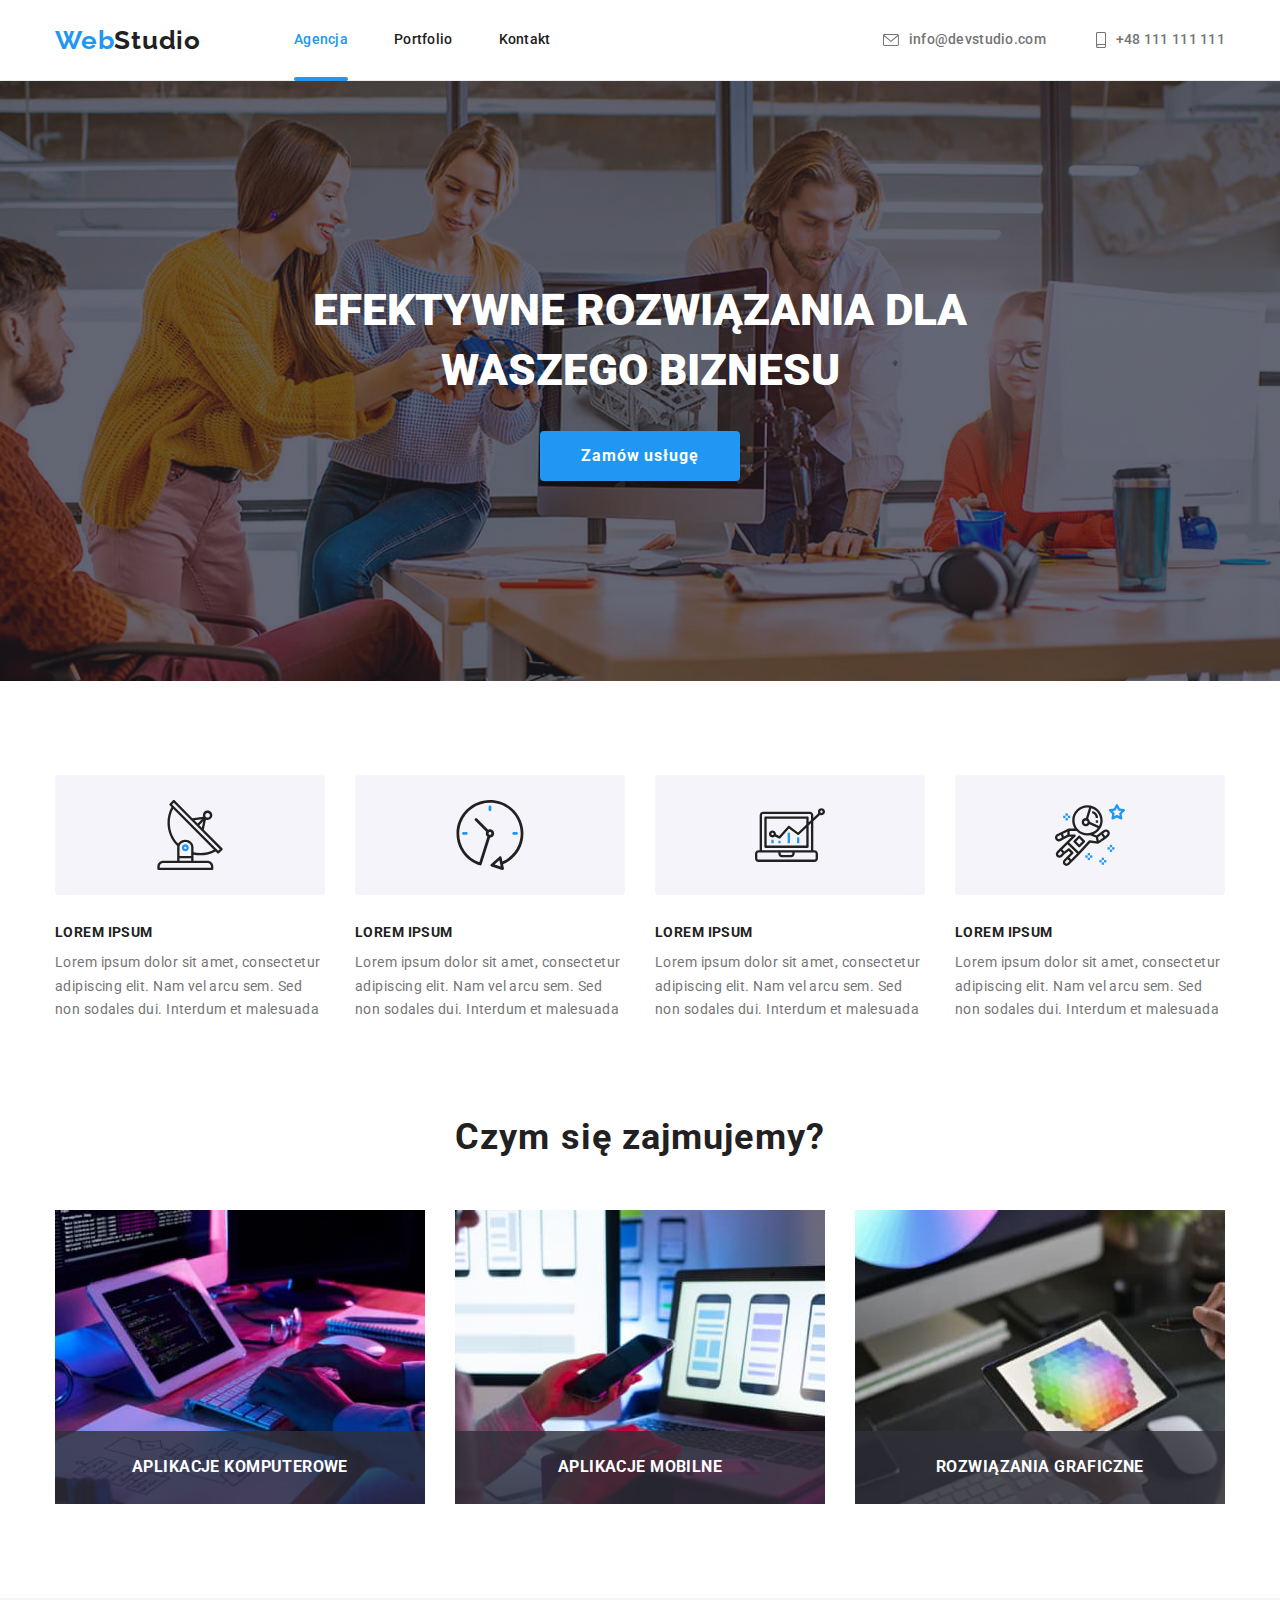
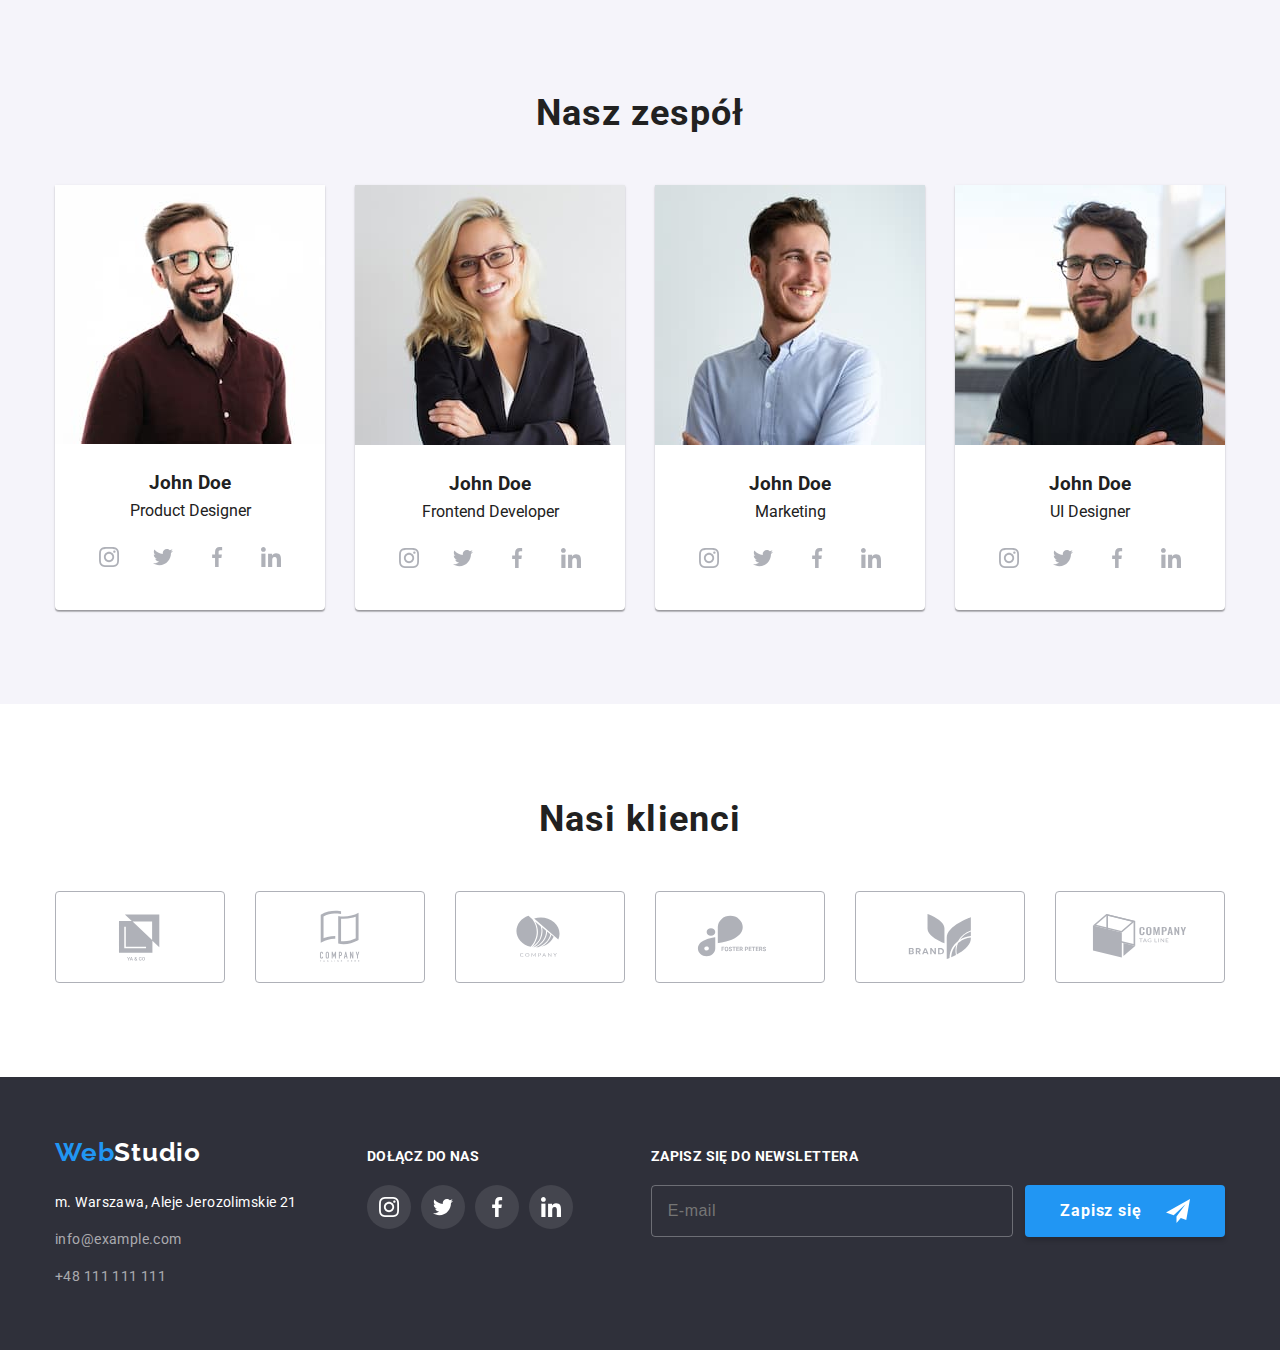
==== index.html @ 4c7fdc56 "Add files via upload" ====
<!DOCTYPE html>
<html lang="pl">

<head>
  <meta charset="UTF-8" />
  <meta name="viewport" content="width=device-width, initial-scale=1.0" />

  
  <link rel="preconnect" href="https://fonts.googleapis.com" />
  <link rel="preconnect" href="https://fonts.gstatic.com" crossorigin />
  <link href="https://fonts.googleapis.com/css2?family=Raleway:wght@700&family=Roboto:wght@400;500;700;900&display=swap"
    rel="stylesheet" />

 
  <link rel="stylesheet" href="css/main.min.css" />

  
  <title>Web Studio</title>
</head>

<body>
  
  <header class="header">
    <div class="container container--flex">
  

              <a class="logo logo--margin-right logo--align-center logo--dark" href="index.html"><span
                  class="logo__primary">Web</span>Studio</a>
            
              <nav>
                <ul class="nav">
                  <li class="nav__item nav__item--space-between">
                    <a class="nav__link nav__link--current-page" href="index.html">Agencja</a>
                  </li>
                  <li class="nav__item nav__item--space-between">
                    <a class="nav__link" href="portfolio.html">Portfolio</a>
                  </li>
                  <li class="nav__item nav__item--space-between">
                    <a class="nav__link" href="">Kontakt</a>
                  </li>
                </ul>
              </nav>


    <ul class="contact contact--flex-end contact--flex-grow">
        <li class="contact__item">

<a class="contact__link" href="mailto:info@devstudio.com"><svg class="contact__icon-envelope">
    <use href="./sprite.svg#icon-envelope"></use></svg>info@devstudio.com</a>
</li>
<li class="contact__item">

<a class="contact__link" href="tel:+48111111111"><svg class="contact__icon-smartphone">
    <use href="./sprite.svg#icon-smartphone"></use>
</svg>+48 111 111 111</a>
</li>
</ul>
</div>
</header>

     
<main>
    <section class="hero">
      <div class="hero__image">
        <div class="container">
<h1 class="hero__heading">EFEKTYWNE ROZWIĄZANIA DLA WASZEGO BIZNESU</h1>
<button class="btn" type="button" data-modal-open>Zamów usługę</button>
</div>
</div>
</section>
  
  <section class="section">
    <div class="container">
      <ul class="testimonials testimonials--margin-bottom">
        <li class="testimonials__item testimonials__item--space-between">
          <div class="testimonials__thumbnail testimonials__thumbnail--margin-bottom">
            <svg class="testimonials__icon">
              <use href="./sprite.svg#icon-antenna"></use>
            </svg>
          </div>
          <h3 class="testimonials__heading testimonials__heading--margin-bottom">Lorem ipsum</h3>
          <p class="testimonials__text">
            Lorem ipsum dolor sit amet, consectetur adipiscing elit. Nam vel arcu sem. Sed non sodales dui. Interdum et malesuada
          </p>
        </li>
        <li class="testimonials__item testimonials__item--space-between">
          <div class="testimonials__thumbnail testimonials__thumbnail--margin-bottom">
            <svg class="testimonials__icon">
              <use href="./sprite.svg#icon-clock"></use>
            </svg>
          </div>
          <h3 class="testimonials__heading testimonials__heading--margin-bottom">Lorem ipsum</h3>
          <p class="testimonials__text">
            Lorem ipsum dolor sit amet, consectetur adipiscing elit. Nam vel arcu sem. Sed non sodales dui. Interdum et malesuada
          </p>
        </li>
        <li class="testimonials__item testimonials__item--space-between">
          <div class="testimonials__thumbnail testimonials__thumbnail--margin-bottom">
            <svg class="testimonials__icon">
              <use href="./sprite.svg#icon-diagram"></use>
            </svg>
          </div>
          <h3 class="testimonials__heading testimonials__heading--margin-bottom">Lorem ipsum</h3>
          <p class="testimonials__text">
            Lorem ipsum dolor sit amet, consectetur adipiscing elit. Nam vel arcu sem. Sed non sodales dui. Interdum et malesuada
          </p>
        </li>
        <li class="testimonials__item testimonials__item--space-between">
          <div class="testimonials__thumbnail testimonials__thumbnail--margin-bottom">
            <svg class="testimonials__icon">
              <use href="./sprite.svg#icon-astronaut"></use>
            </svg>
          </div>
          <h3 class="testimonials__heading testimonials__heading--margin-bottom">Lorem ipsum</h3>
          <p class="testimonials__text">
            Lorem ipsum dolor sit amet, consectetur adipiscing elit. Nam vel arcu sem. Sed non sodales dui. Interdum et malesuada
          </p>
        </li>
      </ul>


    <h2 class="h2-heading h2-heading--margin-bottom">Czym się zajmujemy?</h2>
    <ul class="services">
        <li class="services__item services__item--space-between">
                <img class="services__image"
                alt="domeone writting on keyboard"
                src="images/Czymsięzajmujemy/img1.jpg"
                width="370"
                height="294"/>
                <div class="services__heading">
                  <h3>Aplikacje Komputerowe</h3>
                </div>
        </li>
        <li class="services__item services__item--space-between">
                <img class="services__image" 
                alt="someone use his phone near his laptop"
                src="images/Czymsięzajmujemy/img2.jpg"
                width="370" 
                height="294"/>
                <div class="services__heading">
                  <h3>Aplikacje Mobilne</h3>
                </div>
        </li>
        <li class="services__item services__item--space-between">
                <img class="services__image"
                alt="someone looking at colour palette at his tablet"
                src="images/Czymsięzajmujemy/img3.jpg"
                width="370"
                height="294"/>
                <div class="services__heading">
                  <h3>Rozwiązania Graficzne</h3>
                </div>
        </li>
    </ul>
    </div>
</section>

<section class="section section--team-bg">
  <div class="container">
    <h2 class="h2-heading h2-heading--margin-bottom">Nasz zespół</h2>

    <ul class="team">
      <li class="team__item team__item--space-between">
        <figure>
                <img class="team__image"
                src="images/Naszzespół/ludzie1.jpg" 
                alt="John Doe Product Designer" />
                <figcaption class="team__details">
                <h3 class="team__heading team__heading--margin-bottom">John Doe</h3>
                <p class="team__text team__text--margin-bottom">Product Designer</p>
      <ul class="social-list">
        <li class="social-list__item social-list__item--space-between">
          <a class="social-list__link" href="#">
          <svg class="social-list__icon">
          <use href="./sprite.svg#icon-instagram"></use>
          </svg>
          </a>
        </li>
        <li class="social-list__item social-list__item--space-between">
          <a class="social-list__link" href="#">
          <svg class="social-list__icon">
          <use href="./sprite.svg#icon-twitter"></use>
          </svg>
          </a>
        </li>
        <li class="social-list__item social-list__item--space-between">            
          <a class="social-list__link" href="#">
          <svg class="social-list__icon">
          <use href="./sprite.svg#icon-facebook"></use>
          </svg>
          </a>
        </li>
        <li class="social-list__item social-list__item--space-between">
          <a class="social-list__link" href="#">
          <svg class="social-list__icon">
          <use href="./sprite.svg#icon-linkedin"></use>
          </svg>
          </a>
        </li>
      </ul>
      </figcaption>
        </figure>
        </li>



        <li class="team__item team__item--space-between">
          <figure>
            <img class="team__image"
                src="images/Naszzespół/ludzie2.jpg" 
                alt="John Doe Frontend Developer" />
                <figcaption class="team__details">
                  <h3 class="team__heading team__heading--margin-bottom">John Doe</h3>
                  <p class="team__text team__text--margin-bottom">Frontend Developer</p>
                <ul class="social-list">
                  <li class="social-list__item social-list__item--space-between">
                    <a class="social-list__link" href="#">
                        <svg class="social-list__icon">
                        <use href="./sprite.svg#icon-instagram"></use>
                        </svg>
                    </a>
                    </li>
                    <li class="social-list__item social-list__item--space-between">
                      <a class="social-list__link" href="#">
                        <svg class="social-list__icon">
                        <use href="./sprite.svg#icon-twitter"></use>
                        </svg>
                    </a>
                    </li>
                    <li class="social-list__item social-list__item--space-between">
                      <a class="social-list__link" href="#">
                        <svg class="social-list__icon">
                        <use href="./sprite.svg#icon-facebook"></use>
                        </svg>
                    </a>
                    </li>
                    <li class="social-list__item social-list__item--space-between">
                      <a class="social-list__link" href="#">
                        <svg class="social-list__icon">
                        <use href="./sprite.svg#icon-linkedin"></use>
                        </svg>
                    </a>
                    </li>
                </ul>
              </figcaption>
            </figure>
        </li>


        <li class="team__item team__item--space-between">
          <figure>
            <img class="team__image" src="images/Naszzespół/ludzie3.jpg" 
            alt="John Doe marketing" />
            <figcaption class="team__details">
              <h3 class="team__heading team__heading--margin-bottom">John Doe</h3>
              <p class="team__text team__text--margin-bottom">Marketing</p>
              <ul class="social-list">
                <li class="social-list__item social-list__item--space-between">
                  <a class="social-list__link" href="#">
                    <svg class="social-list__icon">
                      <use href="./sprite.svg#icon-instagram"></use>
                    </svg>
                  </a>
                </li>
                <li class="social-list__item social-list__item--space-between">
                  <a class="social-list__link" href="#">
                    <svg class="social-list__icon">
                      <use href="./sprite.svg#icon-twitter"></use>
                    </svg>
                  </a>
                </li>
                <li class="social-list__item social-list__item--space-between">
                  <a class="social-list__link" href="#">
                    <svg class="social-list__icon">
                      <use href="./sprite.svg#icon-facebook"></use>
                    </svg>
                  </a>
                </li>
                <li class="social-list__item social-list__item--space-between">
                  <a class="social-list__link" href="#">
                    <svg class="social-list__icon">
                      <use href="./sprite.svg#icon-linkedin"></use>
                    </svg>
                  </a>
                </li>
              </ul>
            </figcaption>
          </figure>
        </li>


        <li class="team__item team__item--space-between">
          <figure>
            <img class="team__image" src="images/Naszzespół/ludzie4.jpg" alt="John Doe Ui designer" />
            <figcaption class="team__details">
              <h3 class="team__heading team__heading--margin-bottom">John Doe</h3>
              <p class="team__text team__text--margin-bottom">UI Designer</p>
              <ul class="social-list">
                <li class="social-list__item social-list__item--space-between">
                  <a class="social-list__link" href="#">
                    <svg class="social-list__icon">
                      <use href="./sprite.svg#icon-instagram"></use>
                    </svg>
                  </a>
                </li>
                <li class="social-list__item social-list__item--space-between">
                  <a class="social-list__link" href="#">
                    <svg class="social-list__icon">
                      <use href="./sprite.svg#icon-twitter"></use>
                    </svg>
                  </a>
                </li>
                <li class="social-list__item social-list__item--space-between">
                  <a class="social-list__link" href="#">
                    <svg class="social-list__icon">
                      <use href="./sprite.svg#icon-facebook"></use>
                    </svg>
                  </a>
                </li>
                <li class="social-list__item social-list__item--space-between">
                  <a class="social-list__link" href="#">
                    <svg class="social-list__icon">
                      <use href="./sprite.svg#icon-linkedin"></use>
                    </svg>
                  </a>
                </li>
              </ul>
            </figcaption>
          </figure>
        </li>
    </ul>
</div>
</section>

<section class="section">
  <div class="container">
    <h2 class="h2-heading h2-heading--margin-bottom">Nasi klienci</h2>
      <ul class="clients">
        <li>
          <a class="clients__link" href="#">
            <svg class="clients__icon">
              <use href="./sprite.svg#icon-Logo"></use></svg></a>
        </li>
        <li>
          <a class="clients__link" href="#">
            <svg class="clients__icon">
              <use href="./sprite.svg#icon-Logo_1"></use></svg></a>
        </li>
        <li>
          <a class="clients__link" href="#">
            <svg class="clients__icon">
              <use href="./sprite.svg#icon-Logo_2"></use></svg></a>
        </li>
        <li>
          <a class="clients__link" href="#">
            <svg class="clients__icon">
              <use href="./sprite.svg#icon-Logo_3"></use></svg></a>
        </li>
        <li>
          <a class="clients__link" href="#">
            <svg class="clients__icon">
              <use href="./sprite.svg#icon-Logo_4"></use></svg></a>
        </li>
        <li>
          <a class="clients__link" href="#">
            <svg class="clients__icon">
              <use href="./sprite.svg#icon-Logo_5"></use></svg></a>
        </li>
      </ul>
    </div>
  </section>
</main>

<footer class="footer">
  <div class="container container--flex">
    <div class="footer__address footer__address--margin-right">
      <a class="logo logo--margin-bottom logo--light" href="index.html"><span class="logo__primary">Web</span>Studio</a>

      <address>
        <ul>
          <li class="footer__text footer__text--margin-bottom">m. Warszawa, Aleje Jerozolimskie 21</li>
          <li class="footer__text footer__text--margin-bottom">
            <a class="footer__link" href="mailto:info@example.com">info@example.com</a>
          </li>
          <li class="footer__text footer__text--margin-bottom">
            <a class="footer__link" href="tel:+48111111111">+48 111 111 111</a>
          </li>
        </ul>
      </address>
    </div>
      <div class="footer__join-us footer__join-us--padding-top footer__join-us--margin-right">
        <h3 class="h3-heading h3-heading--margin-bottom">Dołącz do nas</h3>
      
        <ul class="social-list">
          <li class="social-list__item social-list__item--space-between">
            <a class="social-list__link social-list__link--color-footer" href="#">
              <svg class="social-list__icon">
                <use href="./sprite.svg#icon-instagram"></use></svg></a>
          </li>
          <li class="social-list__item social-list__item--space-between">
            <a class="social-list__link social-list__link--color-footer" href="#">
              <svg class="social-list__icon">
                <use href="./sprite.svg#icon-twitter"></use></svg></a>
          </li>
        <li class="social-list__item social-list__item--space-between">
          <a class="social-list__link social-list__link--color-footer" href="#">
            <svg class="social-list__icon">
                <use href="./sprite.svg#icon-facebook"></use></svg></a>
          </li>
          <li class="social-list__item social-list__item--space-between">
            <a class="social-list__link social-list__link--color-footer" href="#">
              <svg class="social-list__icon">
                <use href="./sprite.svg#icon-linkedin"></use></svg></a>
          </li>
        </ul>
    </div>


    <div class="newsletter newsletter--padding-top newsletter--flex-grow">
      <h3 class="h3-heading h3-heading--margin-bottom">Zapisz się do newslettera</h3>
    
      <form 
      name="newsletter-signup-form" 
      class="newsletter__signup-form" 
      method="POST" 
      autocomplete="on">

        <input 
        class="newsletter__input newsletter__input--flex-grow newsletter__input--margin-right" 
        type="email"
        name="email" 
        placeholder="E-mail" 
        required />
        
        <button 
        class="btn" 
        type="submit">
        Zapisz się
        <svg class="btn__icon btn__icon--margin-left">
            <use href="./sprite.svg#icon-send"></use>
          </svg>
        </button>
      </form>
    </div>

</div>
</footer>

<!-- Modal window start -->
<div class="modal-backdrop modal-backdrop--hidden" data-modal>
  <div class="modal-window modal-window--center">

    <button 
    class="btn-close" 
    type="button" data-modal-close>
      <svg class="btn-close__icon">
        <use href="./sprite.svg#icon-x">
        </use>
      </svg>
    </button>



<h3 class="modal-window__heading modal-window__heading--margin-bottom">
  Zostaw swoje dane w formularzu poniżej
</h3>

<form 
class="signup-form" 
name="application-signup-form" 
method="POST">
  
<label 
class="signup-form__label signup-form__label--margin-bottom" 
for="name">Imie</label>

  <input 
  class="signup-form__input signup-form__input--margin-bottom signup-form__input--icon-name" 
  type="text"
  name="name" 
  id="name" 
  required />

  <label 
  class="signup-form__label signup-form__label--margin-bottom" 
  for="phone_number">Telefon</label>

  <input 
  class="signup-form__input signup-form__input--margin-bottom signup-form__input--icon-phone" 
  type="tel"
  name="phone_number" 
  id="phone_number" 
  required />

  <label 
  class="signup-form__label signup-form__label--margin-bottom" 
  for="email">Email</label>

  <input 
  class="signup-form__input signup-form__input--margin-bottom signup-form__input--icon-mail" 
  type="email"
  name="email" 
  id="email" 
  required />

  <label 
  class="signup-form__label signup-form__label--margin-bottom" 
  for="comment">Komentarz</label>

  <textarea 
  class="signup-form__textarea signup-form__textarea--margin-bottom" 
  name="comment" 
  id="comment"
  placeholder="Wprowadź tekst" 
  required></textarea>

  <label 
  class="signup-form__terms signup-form__terms--margin-bottom" 
  for="terms">

    <input 
    class="checkbox checkbox--margin-right checkbox--hidden" 
    type="checkbox"
    name="privacy-policy-and-terms-and-conditions" 
    value="agree" 
    id="terms" 
    required />

    Oświadczam iż akceptuję&nbsp;<a class="signup-form__link" href="#">Regulamin</a>&nbsp;i&nbsp;<a
      class="signup-form__link" href="#">Politykę Prywatności.</a></label>

  <button 
  class="btn btn--center" 
  type="submit">Wyślij</button>

</form>
</div>
</div>
<script src="./js/modal.js"></script>
<!-- Modal window end -->
</body>

</html>
---- css/main.min.css ----
﻿*,*::before,*::after{box-sizing:inherit;margin:0px;padding:0px}*{margin:0px;padding:0px}html{box-sizing:border-box}a{text-decoration:none;background-color:rgba(0,0,0,0)}body{color:#212121;font:normal 100%/1 "Roboto","Raleway",sans-serif;margin:0;background-color:#fff}h1{font-size:2em;margin:.67em 0}img{border-style:none}main{display:block}.section{padding:94px 0}.section--team-bg{background-color:#f5f4fa}.container{max-width:1200px;margin-left:auto;margin-right:auto;padding-left:15px;padding-right:15px;width:100%}.container--flex{display:flex}.header{border-bottom:1px solid #ececec;background-color:#fff}.footer{background-color:#2f303a;padding:60px 0}.footer__address{display:flex;flex-direction:column}.footer__address--margin-right{margin-right:70px}.footer__text{font-style:normal;font-size:14px;line-height:2;letter-spacing:.03em;font-weight:400;list-style-type:none;color:#fff}.footer__text--margin-bottom:not(:last-child){margin-bottom:9px}.footer__link{color:rgba(255,255,255,.6);transition:color 250ms cubic-bezier(0.4, 0, 0.2, 1)}.footer__link:hover,.footer__link:focus{color:#fff}.footer__join-us{display:flex;flex-direction:column;justify-content:start}.footer__join-us--padding-top{padding-top:12px}.footer__join-us--margin-right{margin-right:78px}.footer__social-list{display:flex;align-items:center;list-style-type:none}.logo{display:flex;font-family:"raleway";font-style:normal;font-weight:700;font-size:26px;line-height:1.19;letter-spacing:.03em;text-transform:capitalize;text-decoration:none}.logo--align-center{align-self:center}.logo--margin-right{margin-right:93px}.logo--margin-bottom{margin-bottom:20px}.logo--dark{color:#212121}.logo--light{color:#fff}.logo__primary{color:#2196f3}.nav{display:flex;flex-wrap:wrap;align-items:center;list-style:none}.nav__item{position:relative;display:flex}.nav__item--space-between:not(:first-child){margin-left:46px}.nav__link{display:flex;align-items:center;font-size:14px;font-weight:500;line-height:1.14;letter-spacing:.02em;font-style:normal;text-transform:capitalize;color:#212121;min-height:80px;transition:color 250ms cubic-bezier(0.4, 0, 0.2, 1)}.nav__link::after{content:" ";display:block;background-color:rgba(255,255,255,0);transition:background-color 250ms cubic-bezier(0.4, 0, 0.2, 1)}.nav__link:hover::after,.nav__link:active::after,.nav__link:focus::after{content:" ";position:absolute;bottom:-1px;left:0px;width:100%;height:4px;border-radius:2px;background-color:#2196f3}.nav__link:hover,.nav__link:active,.nav__link:focus{color:#2196f3}.nav__link--current-page{color:#2196f3}.nav__link--current-page::after{content:" ";position:absolute;bottom:-1px;left:0px;width:100%;height:4px;border-radius:2px;background-color:#2196f3}.contact{display:flex;flex-wrap:wrap;align-items:center;list-style:none}.contact--flex-end{justify-content:flex-end}.contact--flex-grow{flex-grow:1}.contact__item:not(:first-child){margin-left:50px}.contact__link{display:flex;align-items:center;font-size:14px;font-weight:500;line-height:1.14;letter-spacing:.02em;font-style:normal;text-transform:lowercase;color:#757575;transition:color 250ms cubic-bezier(0.4, 0, 0.2, 1)}.contact__link:hover,.contact__link:active,.contact__link:focus{color:#2196f3}.contact__icon-envelope{fill:currentColor;margin-right:10px;width:16px;height:12px}.contact__icon-smartphone{fill:currentColor;margin-right:10px;width:10px;height:16px}.modal-backdrop{display:flex;position:fixed;left:0;top:0;right:0;bottom:0;background-color:rgba(0,0,0,.2);transition:opacity 250ms cubic-bezier(0.4, 0, 0.2, 1),visibility 250ms cubic-bezier(0.4, 0, 0.2, 1)}.modal-backdrop--hidden{opacity:0;visibility:hidden;pointer-events:none}.btn-close{display:flex;position:absolute;right:8px;top:8px;border:1px solid rgba(0,0,0,.1019607843);border-radius:50%;background-color:rgba(0,0,0,0);width:30px;height:30px;cursor:pointer}.btn-close__icon{display:flex;margin:auto;width:11px;height:11px}.modal-window{background-color:#fff;min-width:528px;cursor:auto;box-shadow:0px 1px 3px rgba(0,0,0,.12),0px 1px 1px rgba(0,0,0,.14),0px 2px 1px rgba(0,0,0,.2);border-radius:4px;padding:40px;position:relative}.modal-window--center{margin:auto}.modal-window__heading{font-weight:700;font-size:20px;line-height:1.15;text-align:center;letter-spacing:.03em}.modal-window__heading--margin-bottom{margin-bottom:12px}.checkbox{background-image:url("data:image/svg+xml;charset=utf8,%3Csvg width='16' height='15' viewBox='0 0 16 15' fill='none' xmlns='http://www.w3.org/2000/svg'%3E%3Cpath d='M14.2222 1.66667V13.3333H1.77778V1.66667H14.2222ZM14.2222 0H1.77778C0.8 0 0 0.75 0 1.66667V13.3333C0 14.25 0.8 15 1.77778 15H14.2222C15.2 15 16 14.25 16 13.3333V1.66667C16 0.75 15.2 0 14.2222 0Z' fill='%23212121'/%3E%3C/svg%3E");background-repeat:no-repeat;width:16px;height:15px}.checkbox:checked{background-image:url("data:image/svg+xml;charset=utf8,%3Csvg width='16' height='15' viewBox='0 0 16 15' fill='none' xmlns='http://www.w3.org/2000/svg'%3E%3Crect width='16' height='15' rx='2' fill='%232196F3'/%3E%3Cpath d='M3.95703 7.75166L3.88825 7.68604L3.81923 7.75141L2.93123 8.59258L2.85486 8.66492L2.93097 8.73753L6.42671 12.0724L6.49574 12.1382L6.56476 12.0724L14.069 4.91352L14.1449 4.84116L14.069 4.76881L13.1873 3.92764L13.1183 3.86183L13.0493 3.92761L6.49577 10.1735L3.95703 7.75166Z' fill='white' stroke='white' stroke-width='0.2'/%3E%3C/svg%3E");transition:background-image 250ms cubic-bezier(0.4, 0, 0.2, 1)}.checkbox--margin-right{margin-right:8px}.checkbox--hidden{-moz-appearance:none;-webkit-appearance:none;appearance:none}.signup-form{display:flex;flex-direction:column}.signup-form__label{font-size:12px;line-height:1.17;letter-spacing:.01em;color:#757575}.signup-form__label--margin-bottom{margin-bottom:4px}.signup-form__input{min-width:100%;height:40px;border:1px solid rgba(33,33,33,.2);border-radius:4px;font-size:12px;letter-spacing:.01em;padding:12px 12px 12px 42px;transition:border-color 250ms cubic-bezier(0.4, 0, 0.2, 1)}.signup-form__input--margin-bottom{margin-bottom:10px}.signup-form__input:hover,.signup-form__input:focus,.signup-form__input:active{border-color:#2196f3;outline:none}.signup-form__input--icon-name{background-image:url("data:image/svg+xml;charset=utf8,%3Csvg width='12' height='12' viewBox='0 0 12 12' fill='none' xmlns='http://www.w3.org/2000/svg'%3E%3Cpath d='M6 6C7.6575 6 9 4.6575 9 3C9 1.3425 7.6575 0 6 0C4.3425 0 3 1.3425 3 3C3 4.6575 4.3425 6 6 6ZM6 7.5C3.9975 7.5 0 8.505 0 10.5V11.25C0 11.6625 0.3375 12 0.75 12H11.25C11.6625 12 12 11.6625 12 11.25V10.5C12 8.505 8.0025 7.5 6 7.5Z' fill='%23212121'/%3E%3C/svg%3E");background-repeat:no-repeat;background-position:left 15px center;transition:background-image 250ms cubic-bezier(0.4, 0, 0.2, 1)}.signup-form__input--icon-name:hover,.signup-form__input--icon-name:focus,.signup-form__input--icon-name:active{background-image:url("data:image/svg+xml;charset=utf8,%3Csvg width='12' height='12' viewBox='0 0 12 12' fill='none' xmlns='http://www.w3.org/2000/svg'%3E%3Cpath d='M6 6C7.6575 6 9 4.6575 9 3C9 1.3425 7.6575 0 6 0C4.3425 0 3 1.3425 3 3C3 4.6575 4.3425 6 6 6ZM6 7.5C3.9975 7.5 0 8.505 0 10.5V11.25C0 11.6625 0.3375 12 0.75 12H11.25C11.6625 12 12 11.6625 12 11.25V10.5C12 8.505 8.0025 7.5 6 7.5Z' fill='%232196F3'/%3E%3C/svg%3E")}.signup-form__input--icon-phone{background-image:url("data:image/svg+xml;charset=utf8,%3Csvg width='14' height='14' viewBox='0 0 14 14' fill='none' xmlns='http://www.w3.org/2000/svg'%3E%3Cpath d='M11.996 9.12256L10.1579 8.91269C9.71641 8.86203 9.28221 9.01401 8.97102 9.32519L7.63945 10.6568C5.59144 9.61466 3.91251 7.94296 2.87041 5.8877L4.20922 4.54888C4.5204 4.2377 4.67237 3.80349 4.62171 3.36205L4.41185 1.53836C4.325 0.807445 3.70988 0.257446 2.97173 0.257446H1.71976C0.902004 0.257446 0.221746 0.937708 0.272403 1.75547C0.655953 7.93572 5.59868 12.8712 11.7717 13.2548C12.5894 13.3054 13.2697 12.6252 13.2697 11.8074V10.5555C13.2769 9.82453 12.7269 9.2094 11.996 9.12256V9.12256Z' fill='%23212121'/%3E%3C/svg%3E");background-repeat:no-repeat;background-position:left 15px center;transition:background-image 250ms cubic-bezier(0.4, 0, 0.2, 1)}.signup-form__input--icon-phone:hover,.signup-form__input--icon-phone:focus,.signup-form__input--icon-phone:active{background-image:url("data:image/svg+xml;charset=utf8,%3Csvg width='14' height='14' viewBox='0 0 14 14' fill='none' xmlns='http://www.w3.org/2000/svg'%3E%3Cpath d='M11.996 9.12256L10.1579 8.91269C9.71641 8.86203 9.28221 9.01401 8.97102 9.32519L7.63945 10.6568C5.59144 9.61466 3.91251 7.94296 2.87041 5.8877L4.20922 4.54888C4.5204 4.2377 4.67237 3.80349 4.62171 3.36205L4.41185 1.53836C4.325 0.807445 3.70988 0.257446 2.97173 0.257446H1.71976C0.902004 0.257446 0.221746 0.937708 0.272403 1.75547C0.655953 7.93572 5.59868 12.8712 11.7717 13.2548C12.5894 13.3054 13.2697 12.6252 13.2697 11.8074V10.5555C13.2769 9.82453 12.7269 9.2094 11.996 9.12256V9.12256Z' fill='%232196F3'/%3E%3C/svg%3E")}.signup-form__input--icon-mail{background-image:url("data:image/svg+xml;charset=utf8,%3Csvg width='16' height='12' viewBox='0 0 16 12' fill='none' xmlns='http://www.w3.org/2000/svg'%3E%3Cpath d='M14 0H2C1.175 0 0.5075 0.675 0.5075 1.5L0.5 10.5C0.5 11.325 1.175 12 2 12H14C14.825 12 15.5 11.325 15.5 10.5V1.5C15.5 0.675 14.825 0 14 0ZM13.7 3.1875L8.3975 6.5025C8.1575 6.6525 7.8425 6.6525 7.6025 6.5025L2.3 3.1875C2.1125 3.0675 2 2.865 2 2.6475C2 2.145 2.5475 1.845 2.975 2.1075L8 5.25L13.025 2.1075C13.4525 1.845 14 2.145 14 2.6475C14 2.865 13.8875 3.0675 13.7 3.1875Z' fill='%23212121'/%3E%3C/svg%3E");background-repeat:no-repeat;background-position:left 15px center;transition:background-image 250ms cubic-bezier(0.4, 0, 0.2, 1)}.signup-form__input--icon-mail:hover,.signup-form__input--icon-mail:focus,.signup-form__input--icon-mail:active{background-image:url("data:image/svg+xml;charset=utf8,%3Csvg width='16' height='12' viewBox='0 0 16 12' fill='none' xmlns='http://www.w3.org/2000/svg'%3E%3Cpath d='M14 0H2C1.175 0 0.5075 0.675 0.5075 1.5L0.5 10.5C0.5 11.325 1.175 12 2 12H14C14.825 12 15.5 11.325 15.5 10.5V1.5C15.5 0.675 14.825 0 14 0ZM13.7 3.1875L8.3975 6.5025C8.1575 6.6525 7.8425 6.6525 7.6025 6.5025L2.3 3.1875C2.1125 3.0675 2 2.865 2 2.6475C2 2.145 2.5475 1.845 2.975 2.1075L8 5.25L13.025 2.1075C13.4525 1.845 14 2.145 14 2.6475C14 2.865 13.8875 3.0675 13.7 3.1875Z' fill='%232196F3'/%3E%3C/svg%3E")}.signup-form__textarea{font-size:12px;line-height:1.17;letter-spacing:.01em;padding:12px 16px;min-width:100%;min-height:120px;border:1px solid rgba(33,33,33,.2);border-radius:4px;resize:none;transition:border-color 250ms cubic-bezier(0.4, 0, 0.2, 1)}.signup-form__textarea--margin-bottom{margin-bottom:20px}.signup-form__textarea:hover,.signup-form__textarea:focus,.signup-form__textarea:active{border-color:#2196f3;outline:none}.signup-form__textarea::placeholder{color:rgba(117,117,117,.5)}.signup-form__terms{display:inline-flex;align-items:center;align-self:center;font-size:14px;line-height:1.71;letter-spacing:.03em;color:#757575}.signup-form__terms--margin-bottom{margin-bottom:30px}.signup-form__link{text-decoration:underline;color:#2196f3;font-size:14px;line-height:1.71;letter-spacing:.03em}textarea{overflow:auto}.btn{display:inline-flex;justify-content:center;align-items:center;background-color:#2196f3;border:0px;border-radius:4px;width:200px;padding:10px 0px;color:#fff;font-size:16px;font-weight:700;line-height:1.875;letter-spacing:.06em;box-shadow:0px 4px 4px rgba(0,0,0,.15);font-family:"Roboto";cursor:pointer}.btn--center{margin:auto}.btn__icon{fill:#fff;width:24px;height:24px}.btn__icon--margin-left{margin-left:24px}.btn-filter{font-family:Roboto;font-style:normal;font-weight:500;font-size:16px;line-height:1.625;letter-spacing:.03em;color:#212121;background-color:#f5f4fa;border:0px;border-radius:4px;padding:6px 22px;cursor:pointer;transition:background-color 250ms cubic-bezier(0.4, 0, 0.2, 1),color 250ms cubic-bezier(0.4, 0, 0.2, 1),box-shadow 250ms cubic-bezier(0.4, 0, 0.2, 1)}.btn-filter:hover,.btn-filter:active,.btn-filter:focus{background-color:#2196f3;color:#fff;box-shadow:0px 3px 1px rgba(0,0,0,.1),0px 1px 2px rgba(0,0,0,.08),0px 2px 2px rgba(0,0,0,.12)}.hero{text-align:center}.hero__image{max-width:1600px;padding:200px 0;background-image:linear-gradient(rgba(47, 48, 58, 0.4), rgba(47, 48, 58, 0.4)),url("/images/tło.jpg");background-size:cover;background-position:center;background-repeat:no-repeat;margin:0 auto}.hero__heading{font-weight:900;font-size:44px;line-height:1.36;text-transform:uppercase;color:#fff;text-align:center;max-width:696px;margin:0 auto 30px}.h2-heading{font-weight:700;font-size:36px;line-height:1.2;letter-spacing:.03em;text-align:center;color:#212121}.h2-heading--margin-bottom{margin-bottom:50px}.h3-heading{font-style:normal;font-weight:700;text-transform:uppercase;font-size:14px;line-height:1.14;letter-spacing:.03em;color:#fff}.h3-heading--margin-bottom{margin-bottom:20px}.testimonials{display:flex;list-style-type:none;flex-wrap:wrap}.testimonials--margin-bottom{margin-bottom:94px}.testimonials__item{max-width:270px}.testimonials__item--space-between:not(:first-child){margin-left:30px}.testimonials__thumbnail{display:flex;justify-content:center;height:120px;padding:25px 0;border-radius:4px;background-color:#f5f4fa}.testimonials__thumbnail--margin-bottom{margin-bottom:30px}.testimonials__icon{width:70px;height:70px}.testimonials__heading{font-size:14px;font-weight:700;text-transform:uppercase;line-height:1.14;letter-spacing:.03em;color:#212121}.testimonials__heading--margin-bottom{margin-bottom:10px}.testimonials__text{font-weight:400;font-size:14px;line-height:1.71;letter-spacing:.03em;color:#757575}.services{display:flex;flex-wrap:wrap}.services__item{list-style-type:none;position:relative}.services__item--space-between:not(:first-child){margin-left:30px}.services__image{min-width:370px;display:block}.services__heading{display:flex;background-color:rgba(47,48,58,.8);color:#fff;font-weight:700;font-size:14px;line-height:1.14;letter-spacing:.03em;text-transform:uppercase;padding:27px 0;justify-content:center;position:absolute;left:0px;bottom:0px;width:100%}.social-list{display:flex;align-items:center}.social-list__item{list-style-type:none}.social-list__item--space-between:not(:first-child){margin-left:10px}.social-list__link{display:flex;justify-content:center;align-items:center;align-self:center;width:44px;height:44px;border-radius:50%;background-color:#fff;color:#afb1b8;transition:color 250ms cubic-bezier(0.4, 0, 0.2, 1),background-color 250ms cubic-bezier(0.4, 0, 0.2, 1)}.social-list__link--color-footer{color:#fff;background-color:rgba(255,255,255,.1)}.social-list__link:hover,.social-list__link:focus{background-color:#2196f3;color:#fff}.social-list__icon{width:20px;height:20px;fill:currentcolor}.team{list-style-type:none;display:flex;flex-wrap:wrap}.team__item{display:flex;flex-direction:column;align-content:center;background-color:#fff;box-shadow:0px 1px 3px rgba(0,0,0,.12),0px 1px 1px rgba(0,0,0,.14),0px 2px 1px rgba(0,0,0,.2);border-radius:0px 0px 4px 4px}.team__item--space-between:not(:first-child){margin-left:30px}.team__image{min-width:270px;display:block}.team__details{display:flex;flex-direction:column;align-items:center;padding:30px}.team__heading{color:#212121}.team__heading--margin-bottom{margin-bottom:10px}.team__text{color:#212121}.team__text--margin-bottom{margin-bottom:16px}.team__text--margin-bottom{margin-bottom:16px}.clients{list-style-type:none;display:flex;flex-wrap:wrap;margin-left:-30px;margin-bottom:-30px}.clients__link{display:flex;justify-content:center;height:92px;min-width:170px;border:1px solid #afb1b8;border-radius:4px;margin-left:30px;margin-bottom:30px;cursor:pointer;transition:border 250ms cubic-bezier(0.4, 0, 0.2, 1)}.clients__link:hover,.clients__link:focus{border:1px solid #2196f3}.clients__icon{display:flex;align-self:center;fill:#afb1b8;width:106px;height:60px;transition:fill 250ms cubic-bezier(0.4, 0, 0.2, 1)}.clients__link:hover .clients__icon,.clients__link:hover .clients__icon{fill:#2196f3}.newsletter{display:flex;flex-direction:column}.newsletter--padding-top{padding-top:12px}.newsletter--flex-grow{flex-grow:1}.newsletter__signup-form{display:flex}.newsletter__input{display:flex;background-color:rgba(0,0,0,0);border:1px solid rgba(255,255,255,.3019607843);border-radius:4px;padding:15px 16px;font-size:16px;line-height:1.25;letter-spacing:.03em;color:rgba(255,255,255,.6);transition:color 250ms cubic-bezier(0.4, 0, 0.2, 1),border-color 250ms cubic-bezier(0.4, 0, 0.2, 1)}.newsletter__input--flex-grow{flex-grow:1}.newsletter__input--margin-right{margin-right:12px}.newsletter__input:hover,.newsletter__input:focus,.newsletter__input:active{outline:none;color:#fff;border-color:#fff}.newsletter__input::placeholder{font-size:16px}.filter-list{display:flex;justify-content:center;list-style-type:none;flex-wrap:wrap}.filter-list--padding-bottom{padding-bottom:50px}.filter-list__item:not(:first-child){margin-left:8px}.portfolio{list-style-type:none;display:flex;flex-wrap:wrap;margin-left:-30px;margin-bottom:-30px}.portfolio__item{display:flex;margin-left:30px;margin-bottom:30px}.product{background-color:#fff;max-width:370px;transition:box-shadow 250ms cubic-bezier(0.4, 0, 0.2, 1)}.product:hover,.product:focus{box-shadow:0px 1px 1px rgba(0,0,0,.12),0px 4px 4px rgba(0,0,0,.06),1px 4px 6px rgba(0,0,0,.16)}.product:hover .product__description,.product:active .product__description,.product:focus .product__description{transform:translatey(0)}.product__thumb{position:relative;overflow:hidden}.product__image{display:block}.product__description{position:absolute;top:0;left:0;padding:49px 24px;font-weight:400;font-size:18px;line-height:1.56;letter-spacing:.03em;color:#fff;background-color:rgba(33,150,243,.8980392157);transform:translatey(100%);transition:transform 250ms cubic-bezier(0.4, 0, 0.2, 1)}.product__details{padding:20px 24px 20px 24px;border-right:1px solid #eee;border-bottom:1px solid #eee;border-left:1px solid #eee}.product__heading{font-family:"roboto";font-style:normal;font-weight:700;font-size:18px;line-height:2;letter-spacing:.06em;color:#212121}.product__heading--margin-bottom{margin-bottom:4px}.product__text{font-family:"roboto";font-style:normal;font-weight:400;font-size:16px;line-height:1.875;letter-spacing:.03em;color:#757575}/*# sourceMappingURL=main.min.css.map */
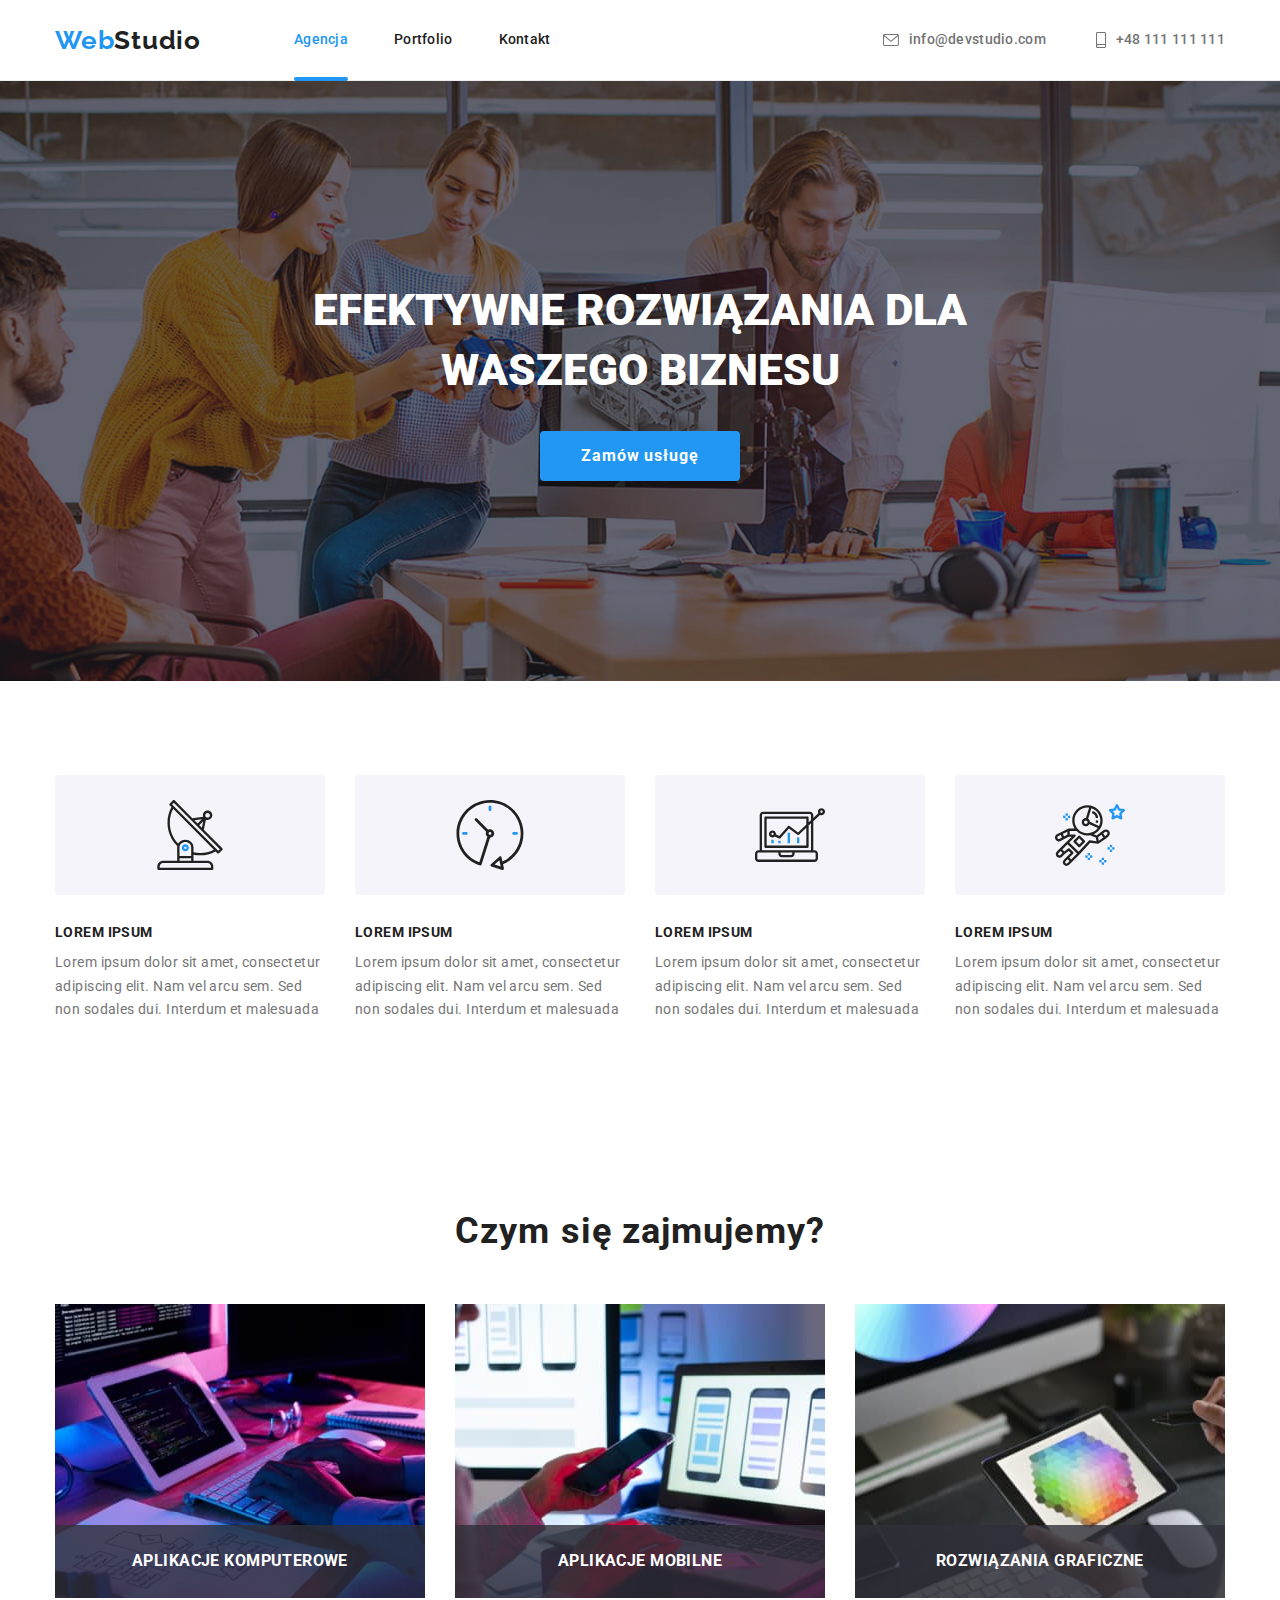
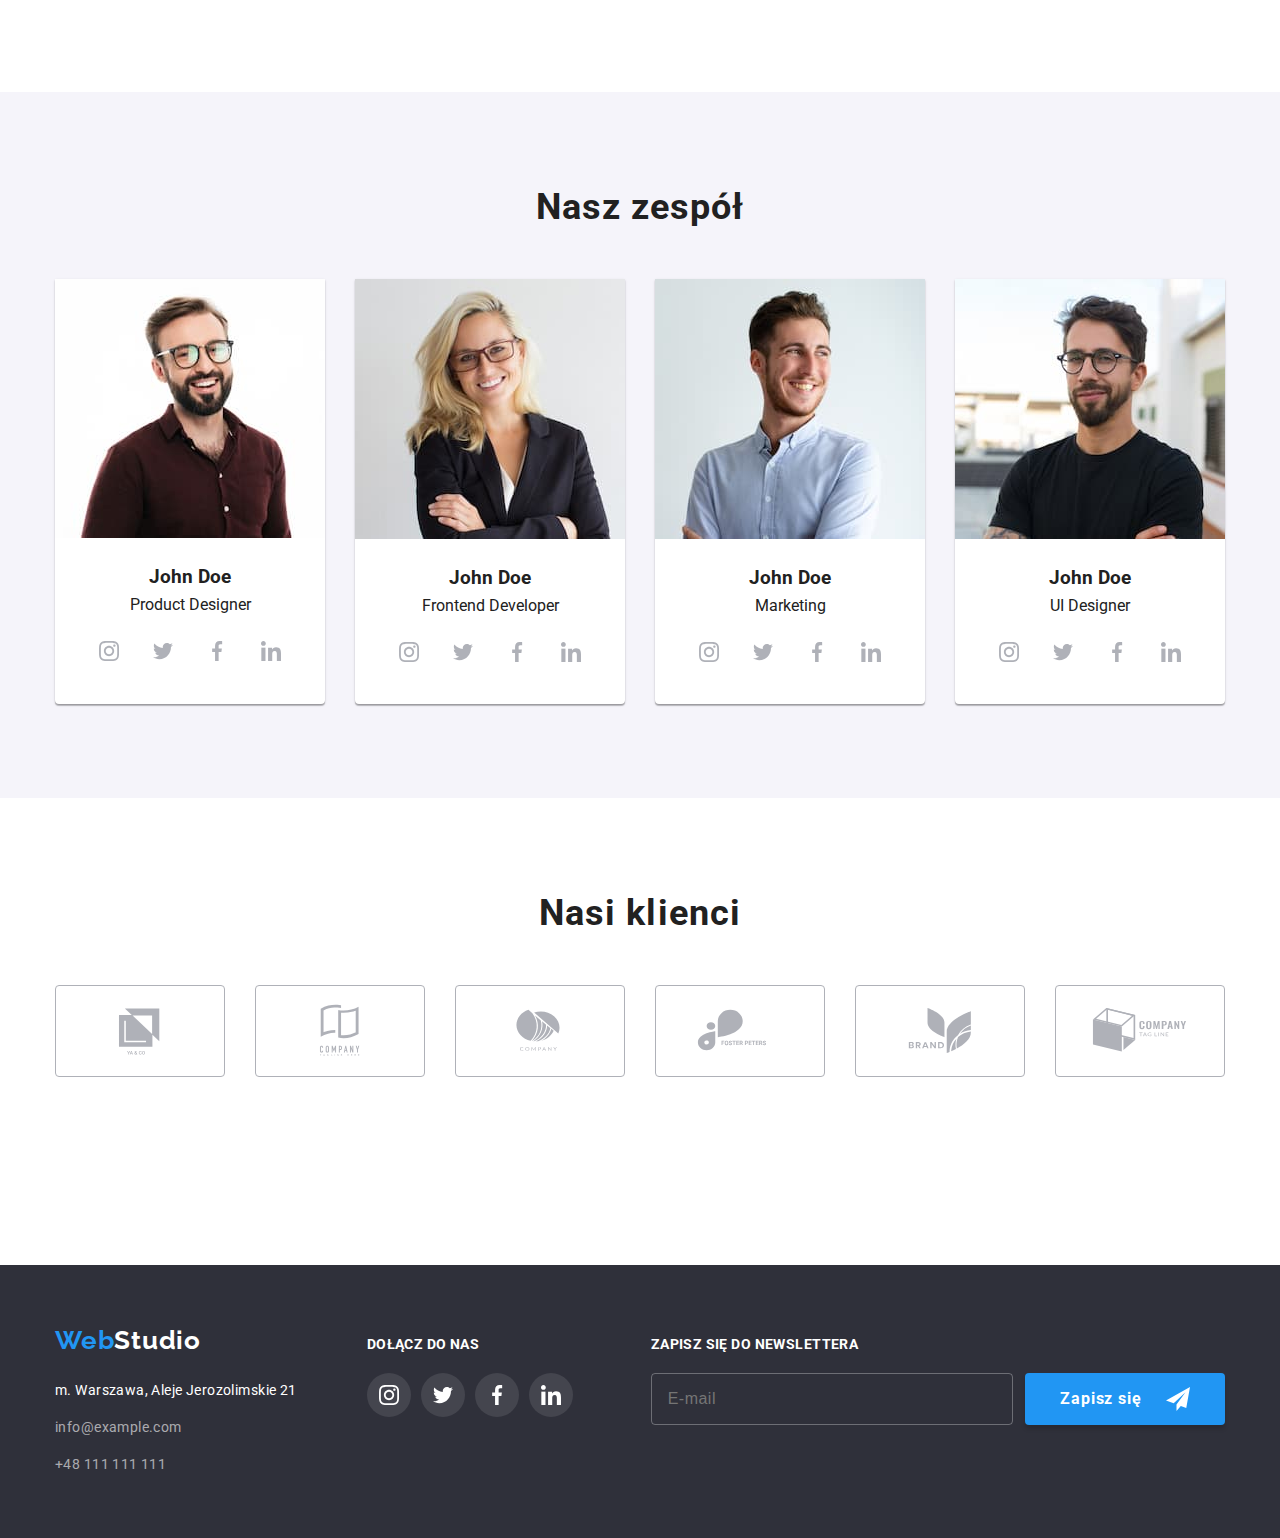
==== commit c5d59ffe: "Add files via upload" ====
--- a/index.html
+++ b/index.html
@@ -24,7 +24,7 @@
     <div class="container container--flex">
   
 
-              <a class="logo logo--margin-right logo--align-center logo--dark" href="index.html"><span
+              <a class="logo header__logo" href="index.html"><span
                   class="logo__primary">Web</span>Studio</a>
             
               <nav>
@@ -42,7 +42,7 @@
               </nav>
 
 
-    <ul class="contact contact--flex-end contact--flex-grow">
+    <ul class="contact contact--flex">
         <li class="contact__item">
 
 <a class="contact__link" href="mailto:info@devstudio.com"><svg class="contact__icon-envelope">
@@ -117,9 +117,10 @@
           </p>
         </li>
       </ul>
-
-
-    <h2 class="h2-heading h2-heading--margin-bottom">Czym się zajmujemy?</h2>
+</div>
+<section class="section">
+  <div class="container">
+    <h2 class="section__title section__title--margin-bottom">Czym się zajmujemy?</h2>
     <ul class="services">
         <li class="services__item services__item--space-between">
                 <img class="services__image"
@@ -157,7 +158,7 @@
 
 <section class="section section--team-bg">
   <div class="container">
-    <h2 class="h2-heading h2-heading--margin-bottom">Nasz zespół</h2>
+    <h2 class="section__title section__title--margin-bottom">Nasz zespół</h2>
 
     <ul class="team">
       <li class="team__item team__item--space-between">
@@ -334,7 +335,7 @@
 
 <section class="section">
   <div class="container">
-    <h2 class="h2-heading h2-heading--margin-bottom">Nasi klienci</h2>
+    <h2 class="section__title section__title--margin-bottom">Nasi klienci</h2>
       <ul class="clients">
         <li>
           <a class="clients__link" href="#">
@@ -389,7 +390,7 @@
       </address>
     </div>
       <div class="footer__join-us footer__join-us--padding-top footer__join-us--margin-right">
-        <h3 class="h3-heading h3-heading--margin-bottom">Dołącz do nas</h3>
+        <h3 class="footer__title footer__title--margin-bottom">Dołącz do nas</h3>
       
         <ul class="social-list">
           <li class="social-list__item social-list__item--space-between">
@@ -417,7 +418,7 @@
 
 
     <div class="newsletter newsletter--padding-top newsletter--flex-grow">
-      <h3 class="h3-heading h3-heading--margin-bottom">Zapisz się do newslettera</h3>
+      <h3 class="footer__title footer__title--margin-bottom">Zapisz się do newslettera</h3>
     
       <form 
       name="newsletter-signup-form" 
--- a/css/main.min.css
+++ b/css/main.min.css
@@ -1 +1 @@
-﻿*,*::before,*::after{box-sizing:inherit;margin:0px;padding:0px}*{margin:0px;padding:0px}html{box-sizing:border-box}a{text-decoration:none;background-color:rgba(0,0,0,0)}body{color:#212121;font:normal 100%/1 "Roboto","Raleway",sans-serif;margin:0;background-color:#fff}h1{font-size:2em;margin:.67em 0}img{border-style:none}main{display:block}.section{padding:94px 0}.section--team-bg{background-color:#f5f4fa}.container{max-width:1200px;margin-left:auto;margin-right:auto;padding-left:15px;padding-right:15px;width:100%}.container--flex{display:flex}.header{border-bottom:1px solid #ececec;background-color:#fff}.footer{background-color:#2f303a;padding:60px 0}.footer__address{display:flex;flex-direction:column}.footer__address--margin-right{margin-right:70px}.footer__text{font-style:normal;font-size:14px;line-height:2;letter-spacing:.03em;font-weight:400;list-style-type:none;color:#fff}.footer__text--margin-bottom:not(:last-child){margin-bottom:9px}.footer__link{color:rgba(255,255,255,.6);transition:color 250ms cubic-bezier(0.4, 0, 0.2, 1)}.footer__link:hover,.footer__link:focus{color:#fff}.footer__join-us{display:flex;flex-direction:column;justify-content:start}.footer__join-us--padding-top{padding-top:12px}.footer__join-us--margin-right{margin-right:78px}.footer__social-list{display:flex;align-items:center;list-style-type:none}.logo{display:flex;font-family:"raleway";font-style:normal;font-weight:700;font-size:26px;line-height:1.19;letter-spacing:.03em;text-transform:capitalize;text-decoration:none}.logo--align-center{align-self:center}.logo--margin-right{margin-right:93px}.logo--margin-bottom{margin-bottom:20px}.logo--dark{color:#212121}.logo--light{color:#fff}.logo__primary{color:#2196f3}.nav{display:flex;flex-wrap:wrap;align-items:center;list-style:none}.nav__item{position:relative;display:flex}.nav__item--space-between:not(:first-child){margin-left:46px}.nav__link{display:flex;align-items:center;font-size:14px;font-weight:500;line-height:1.14;letter-spacing:.02em;font-style:normal;text-transform:capitalize;color:#212121;min-height:80px;transition:color 250ms cubic-bezier(0.4, 0, 0.2, 1)}.nav__link::after{content:" ";display:block;background-color:rgba(255,255,255,0);transition:background-color 250ms cubic-bezier(0.4, 0, 0.2, 1)}.nav__link:hover::after,.nav__link:active::after,.nav__link:focus::after{content:" ";position:absolute;bottom:-1px;left:0px;width:100%;height:4px;border-radius:2px;background-color:#2196f3}.nav__link:hover,.nav__link:active,.nav__link:focus{color:#2196f3}.nav__link--current-page{color:#2196f3}.nav__link--current-page::after{content:" ";position:absolute;bottom:-1px;left:0px;width:100%;height:4px;border-radius:2px;background-color:#2196f3}.contact{display:flex;flex-wrap:wrap;align-items:center;list-style:none}.contact--flex-end{justify-content:flex-end}.contact--flex-grow{flex-grow:1}.contact__item:not(:first-child){margin-left:50px}.contact__link{display:flex;align-items:center;font-size:14px;font-weight:500;line-height:1.14;letter-spacing:.02em;font-style:normal;text-transform:lowercase;color:#757575;transition:color 250ms cubic-bezier(0.4, 0, 0.2, 1)}.contact__link:hover,.contact__link:active,.contact__link:focus{color:#2196f3}.contact__icon-envelope{fill:currentColor;margin-right:10px;width:16px;height:12px}.contact__icon-smartphone{fill:currentColor;margin-right:10px;width:10px;height:16px}.modal-backdrop{display:flex;position:fixed;left:0;top:0;right:0;bottom:0;background-color:rgba(0,0,0,.2);transition:opacity 250ms cubic-bezier(0.4, 0, 0.2, 1),visibility 250ms cubic-bezier(0.4, 0, 0.2, 1)}.modal-backdrop--hidden{opacity:0;visibility:hidden;pointer-events:none}.btn-close{display:flex;position:absolute;right:8px;top:8px;border:1px solid rgba(0,0,0,.1019607843);border-radius:50%;background-color:rgba(0,0,0,0);width:30px;height:30px;cursor:pointer}.btn-close__icon{display:flex;margin:auto;width:11px;height:11px}.modal-window{background-color:#fff;min-width:528px;cursor:auto;box-shadow:0px 1px 3px rgba(0,0,0,.12),0px 1px 1px rgba(0,0,0,.14),0px 2px 1px rgba(0,0,0,.2);border-radius:4px;padding:40px;position:relative}.modal-window--center{margin:auto}.modal-window__heading{font-weight:700;font-size:20px;line-height:1.15;text-align:center;letter-spacing:.03em}.modal-window__heading--margin-bottom{margin-bottom:12px}.checkbox{background-image:url("data:image/svg+xml;charset=utf8,%3Csvg width='16' height='15' viewBox='0 0 16 15' fill='none' xmlns='http://www.w3.org/2000/svg'%3E%3Cpath d='M14.2222 1.66667V13.3333H1.77778V1.66667H14.2222ZM14.2222 0H1.77778C0.8 0 0 0.75 0 1.66667V13.3333C0 14.25 0.8 15 1.77778 15H14.2222C15.2 15 16 14.25 16 13.3333V1.66667C16 0.75 15.2 0 14.2222 0Z' fill='%23212121'/%3E%3C/svg%3E");background-repeat:no-repeat;width:16px;height:15px}.checkbox:checked{background-image:url("data:image/svg+xml;charset=utf8,%3Csvg width='16' height='15' viewBox='0 0 16 15' fill='none' xmlns='http://www.w3.org/2000/svg'%3E%3Crect width='16' height='15' rx='2' fill='%232196F3'/%3E%3Cpath d='M3.95703 7.75166L3.88825 7.68604L3.81923 7.75141L2.93123 8.59258L2.85486 8.66492L2.93097 8.73753L6.42671 12.0724L6.49574 12.1382L6.56476 12.0724L14.069 4.91352L14.1449 4.84116L14.069 4.76881L13.1873 3.92764L13.1183 3.86183L13.0493 3.92761L6.49577 10.1735L3.95703 7.75166Z' fill='white' stroke='white' stroke-width='0.2'/%3E%3C/svg%3E");transition:background-image 250ms cubic-bezier(0.4, 0, 0.2, 1)}.checkbox--margin-right{margin-right:8px}.checkbox--hidden{-moz-appearance:none;-webkit-appearance:none;appearance:none}.signup-form{display:flex;flex-direction:column}.signup-form__label{font-size:12px;line-height:1.17;letter-spacing:.01em;color:#757575}.signup-form__label--margin-bottom{margin-bottom:4px}.signup-form__input{min-width:100%;height:40px;border:1px solid rgba(33,33,33,.2);border-radius:4px;font-size:12px;letter-spacing:.01em;padding:12px 12px 12px 42px;transition:border-color 250ms cubic-bezier(0.4, 0, 0.2, 1)}.signup-form__input--margin-bottom{margin-bottom:10px}.signup-form__input:hover,.signup-form__input:focus,.signup-form__input:active{border-color:#2196f3;outline:none}.signup-form__input--icon-name{background-image:url("data:image/svg+xml;charset=utf8,%3Csvg width='12' height='12' viewBox='0 0 12 12' fill='none' xmlns='http://www.w3.org/2000/svg'%3E%3Cpath d='M6 6C7.6575 6 9 4.6575 9 3C9 1.3425 7.6575 0 6 0C4.3425 0 3 1.3425 3 3C3 4.6575 4.3425 6 6 6ZM6 7.5C3.9975 7.5 0 8.505 0 10.5V11.25C0 11.6625 0.3375 12 0.75 12H11.25C11.6625 12 12 11.6625 12 11.25V10.5C12 8.505 8.0025 7.5 6 7.5Z' fill='%23212121'/%3E%3C/svg%3E");background-repeat:no-repeat;background-position:left 15px center;transition:background-image 250ms cubic-bezier(0.4, 0, 0.2, 1)}.signup-form__input--icon-name:hover,.signup-form__input--icon-name:focus,.signup-form__input--icon-name:active{background-image:url("data:image/svg+xml;charset=utf8,%3Csvg width='12' height='12' viewBox='0 0 12 12' fill='none' xmlns='http://www.w3.org/2000/svg'%3E%3Cpath d='M6 6C7.6575 6 9 4.6575 9 3C9 1.3425 7.6575 0 6 0C4.3425 0 3 1.3425 3 3C3 4.6575 4.3425 6 6 6ZM6 7.5C3.9975 7.5 0 8.505 0 10.5V11.25C0 11.6625 0.3375 12 0.75 12H11.25C11.6625 12 12 11.6625 12 11.25V10.5C12 8.505 8.0025 7.5 6 7.5Z' fill='%232196F3'/%3E%3C/svg%3E")}.signup-form__input--icon-phone{background-image:url("data:image/svg+xml;charset=utf8,%3Csvg width='14' height='14' viewBox='0 0 14 14' fill='none' xmlns='http://www.w3.org/2000/svg'%3E%3Cpath d='M11.996 9.12256L10.1579 8.91269C9.71641 8.86203 9.28221 9.01401 8.97102 9.32519L7.63945 10.6568C5.59144 9.61466 3.91251 7.94296 2.87041 5.8877L4.20922 4.54888C4.5204 4.2377 4.67237 3.80349 4.62171 3.36205L4.41185 1.53836C4.325 0.807445 3.70988 0.257446 2.97173 0.257446H1.71976C0.902004 0.257446 0.221746 0.937708 0.272403 1.75547C0.655953 7.93572 5.59868 12.8712 11.7717 13.2548C12.5894 13.3054 13.2697 12.6252 13.2697 11.8074V10.5555C13.2769 9.82453 12.7269 9.2094 11.996 9.12256V9.12256Z' fill='%23212121'/%3E%3C/svg%3E");background-repeat:no-repeat;background-position:left 15px center;transition:background-image 250ms cubic-bezier(0.4, 0, 0.2, 1)}.signup-form__input--icon-phone:hover,.signup-form__input--icon-phone:focus,.signup-form__input--icon-phone:active{background-image:url("data:image/svg+xml;charset=utf8,%3Csvg width='14' height='14' viewBox='0 0 14 14' fill='none' xmlns='http://www.w3.org/2000/svg'%3E%3Cpath d='M11.996 9.12256L10.1579 8.91269C9.71641 8.86203 9.28221 9.01401 8.97102 9.32519L7.63945 10.6568C5.59144 9.61466 3.91251 7.94296 2.87041 5.8877L4.20922 4.54888C4.5204 4.2377 4.67237 3.80349 4.62171 3.36205L4.41185 1.53836C4.325 0.807445 3.70988 0.257446 2.97173 0.257446H1.71976C0.902004 0.257446 0.221746 0.937708 0.272403 1.75547C0.655953 7.93572 5.59868 12.8712 11.7717 13.2548C12.5894 13.3054 13.2697 12.6252 13.2697 11.8074V10.5555C13.2769 9.82453 12.7269 9.2094 11.996 9.12256V9.12256Z' fill='%232196F3'/%3E%3C/svg%3E")}.signup-form__input--icon-mail{background-image:url("data:image/svg+xml;charset=utf8,%3Csvg width='16' height='12' viewBox='0 0 16 12' fill='none' xmlns='http://www.w3.org/2000/svg'%3E%3Cpath d='M14 0H2C1.175 0 0.5075 0.675 0.5075 1.5L0.5 10.5C0.5 11.325 1.175 12 2 12H14C14.825 12 15.5 11.325 15.5 10.5V1.5C15.5 0.675 14.825 0 14 0ZM13.7 3.1875L8.3975 6.5025C8.1575 6.6525 7.8425 6.6525 7.6025 6.5025L2.3 3.1875C2.1125 3.0675 2 2.865 2 2.6475C2 2.145 2.5475 1.845 2.975 2.1075L8 5.25L13.025 2.1075C13.4525 1.845 14 2.145 14 2.6475C14 2.865 13.8875 3.0675 13.7 3.1875Z' fill='%23212121'/%3E%3C/svg%3E");background-repeat:no-repeat;background-position:left 15px center;transition:background-image 250ms cubic-bezier(0.4, 0, 0.2, 1)}.signup-form__input--icon-mail:hover,.signup-form__input--icon-mail:focus,.signup-form__input--icon-mail:active{background-image:url("data:image/svg+xml;charset=utf8,%3Csvg width='16' height='12' viewBox='0 0 16 12' fill='none' xmlns='http://www.w3.org/2000/svg'%3E%3Cpath d='M14 0H2C1.175 0 0.5075 0.675 0.5075 1.5L0.5 10.5C0.5 11.325 1.175 12 2 12H14C14.825 12 15.5 11.325 15.5 10.5V1.5C15.5 0.675 14.825 0 14 0ZM13.7 3.1875L8.3975 6.5025C8.1575 6.6525 7.8425 6.6525 7.6025 6.5025L2.3 3.1875C2.1125 3.0675 2 2.865 2 2.6475C2 2.145 2.5475 1.845 2.975 2.1075L8 5.25L13.025 2.1075C13.4525 1.845 14 2.145 14 2.6475C14 2.865 13.8875 3.0675 13.7 3.1875Z' fill='%232196F3'/%3E%3C/svg%3E")}.signup-form__textarea{font-size:12px;line-height:1.17;letter-spacing:.01em;padding:12px 16px;min-width:100%;min-height:120px;border:1px solid rgba(33,33,33,.2);border-radius:4px;resize:none;transition:border-color 250ms cubic-bezier(0.4, 0, 0.2, 1)}.signup-form__textarea--margin-bottom{margin-bottom:20px}.signup-form__textarea:hover,.signup-form__textarea:focus,.signup-form__textarea:active{border-color:#2196f3;outline:none}.signup-form__textarea::placeholder{color:rgba(117,117,117,.5)}.signup-form__terms{display:inline-flex;align-items:center;align-self:center;font-size:14px;line-height:1.71;letter-spacing:.03em;color:#757575}.signup-form__terms--margin-bottom{margin-bottom:30px}.signup-form__link{text-decoration:underline;color:#2196f3;font-size:14px;line-height:1.71;letter-spacing:.03em}textarea{overflow:auto}.btn{display:inline-flex;justify-content:center;align-items:center;background-color:#2196f3;border:0px;border-radius:4px;width:200px;padding:10px 0px;color:#fff;font-size:16px;font-weight:700;line-height:1.875;letter-spacing:.06em;box-shadow:0px 4px 4px rgba(0,0,0,.15);font-family:"Roboto";cursor:pointer}.btn--center{margin:auto}.btn__icon{fill:#fff;width:24px;height:24px}.btn__icon--margin-left{margin-left:24px}.btn-filter{font-family:Roboto;font-style:normal;font-weight:500;font-size:16px;line-height:1.625;letter-spacing:.03em;color:#212121;background-color:#f5f4fa;border:0px;border-radius:4px;padding:6px 22px;cursor:pointer;transition:background-color 250ms cubic-bezier(0.4, 0, 0.2, 1),color 250ms cubic-bezier(0.4, 0, 0.2, 1),box-shadow 250ms cubic-bezier(0.4, 0, 0.2, 1)}.btn-filter:hover,.btn-filter:active,.btn-filter:focus{background-color:#2196f3;color:#fff;box-shadow:0px 3px 1px rgba(0,0,0,.1),0px 1px 2px rgba(0,0,0,.08),0px 2px 2px rgba(0,0,0,.12)}.hero{text-align:center}.hero__image{max-width:1600px;padding:200px 0;background-image:linear-gradient(rgba(47, 48, 58, 0.4), rgba(47, 48, 58, 0.4)),url("/images/tło.jpg");background-size:cover;background-position:center;background-repeat:no-repeat;margin:0 auto}.hero__heading{font-weight:900;font-size:44px;line-height:1.36;text-transform:uppercase;color:#fff;text-align:center;max-width:696px;margin:0 auto 30px}.h2-heading{font-weight:700;font-size:36px;line-height:1.2;letter-spacing:.03em;text-align:center;color:#212121}.h2-heading--margin-bottom{margin-bottom:50px}.h3-heading{font-style:normal;font-weight:700;text-transform:uppercase;font-size:14px;line-height:1.14;letter-spacing:.03em;color:#fff}.h3-heading--margin-bottom{margin-bottom:20px}.testimonials{display:flex;list-style-type:none;flex-wrap:wrap}.testimonials--margin-bottom{margin-bottom:94px}.testimonials__item{max-width:270px}.testimonials__item--space-between:not(:first-child){margin-left:30px}.testimonials__thumbnail{display:flex;justify-content:center;height:120px;padding:25px 0;border-radius:4px;background-color:#f5f4fa}.testimonials__thumbnail--margin-bottom{margin-bottom:30px}.testimonials__icon{width:70px;height:70px}.testimonials__heading{font-size:14px;font-weight:700;text-transform:uppercase;line-height:1.14;letter-spacing:.03em;color:#212121}.testimonials__heading--margin-bottom{margin-bottom:10px}.testimonials__text{font-weight:400;font-size:14px;line-height:1.71;letter-spacing:.03em;color:#757575}.services{display:flex;flex-wrap:wrap}.services__item{list-style-type:none;position:relative}.services__item--space-between:not(:first-child){margin-left:30px}.services__image{min-width:370px;display:block}.services__heading{display:flex;background-color:rgba(47,48,58,.8);color:#fff;font-weight:700;font-size:14px;line-height:1.14;letter-spacing:.03em;text-transform:uppercase;padding:27px 0;justify-content:center;position:absolute;left:0px;bottom:0px;width:100%}.social-list{display:flex;align-items:center}.social-list__item{list-style-type:none}.social-list__item--space-between:not(:first-child){margin-left:10px}.social-list__link{display:flex;justify-content:center;align-items:center;align-self:center;width:44px;height:44px;border-radius:50%;background-color:#fff;color:#afb1b8;transition:color 250ms cubic-bezier(0.4, 0, 0.2, 1),background-color 250ms cubic-bezier(0.4, 0, 0.2, 1)}.social-list__link--color-footer{color:#fff;background-color:rgba(255,255,255,.1)}.social-list__link:hover,.social-list__link:focus{background-color:#2196f3;color:#fff}.social-list__icon{width:20px;height:20px;fill:currentcolor}.team{list-style-type:none;display:flex;flex-wrap:wrap}.team__item{display:flex;flex-direction:column;align-content:center;background-color:#fff;box-shadow:0px 1px 3px rgba(0,0,0,.12),0px 1px 1px rgba(0,0,0,.14),0px 2px 1px rgba(0,0,0,.2);border-radius:0px 0px 4px 4px}.team__item--space-between:not(:first-child){margin-left:30px}.team__image{min-width:270px;display:block}.team__details{display:flex;flex-direction:column;align-items:center;padding:30px}.team__heading{color:#212121}.team__heading--margin-bottom{margin-bottom:10px}.team__text{color:#212121}.team__text--margin-bottom{margin-bottom:16px}.team__text--margin-bottom{margin-bottom:16px}.clients{list-style-type:none;display:flex;flex-wrap:wrap;margin-left:-30px;margin-bottom:-30px}.clients__link{display:flex;justify-content:center;height:92px;min-width:170px;border:1px solid #afb1b8;border-radius:4px;margin-left:30px;margin-bottom:30px;cursor:pointer;transition:border 250ms cubic-bezier(0.4, 0, 0.2, 1)}.clients__link:hover,.clients__link:focus{border:1px solid #2196f3}.clients__icon{display:flex;align-self:center;fill:#afb1b8;width:106px;height:60px;transition:fill 250ms cubic-bezier(0.4, 0, 0.2, 1)}.clients__link:hover .clients__icon,.clients__link:hover .clients__icon{fill:#2196f3}.newsletter{display:flex;flex-direction:column}.newsletter--padding-top{padding-top:12px}.newsletter--flex-grow{flex-grow:1}.newsletter__signup-form{display:flex}.newsletter__input{display:flex;background-color:rgba(0,0,0,0);border:1px solid rgba(255,255,255,.3019607843);border-radius:4px;padding:15px 16px;font-size:16px;line-height:1.25;letter-spacing:.03em;color:rgba(255,255,255,.6);transition:color 250ms cubic-bezier(0.4, 0, 0.2, 1),border-color 250ms cubic-bezier(0.4, 0, 0.2, 1)}.newsletter__input--flex-grow{flex-grow:1}.newsletter__input--margin-right{margin-right:12px}.newsletter__input:hover,.newsletter__input:focus,.newsletter__input:active{outline:none;color:#fff;border-color:#fff}.newsletter__input::placeholder{font-size:16px}.filter-list{display:flex;justify-content:center;list-style-type:none;flex-wrap:wrap}.filter-list--padding-bottom{padding-bottom:50px}.filter-list__item:not(:first-child){margin-left:8px}.portfolio{list-style-type:none;display:flex;flex-wrap:wrap;margin-left:-30px;margin-bottom:-30px}.portfolio__item{display:flex;margin-left:30px;margin-bottom:30px}.product{background-color:#fff;max-width:370px;transition:box-shadow 250ms cubic-bezier(0.4, 0, 0.2, 1)}.product:hover,.product:focus{box-shadow:0px 1px 1px rgba(0,0,0,.12),0px 4px 4px rgba(0,0,0,.06),1px 4px 6px rgba(0,0,0,.16)}.product:hover .product__description,.product:active .product__description,.product:focus .product__description{transform:translatey(0)}.product__thumb{position:relative;overflow:hidden}.product__image{display:block}.product__description{position:absolute;top:0;left:0;padding:49px 24px;font-weight:400;font-size:18px;line-height:1.56;letter-spacing:.03em;color:#fff;background-color:rgba(33,150,243,.8980392157);transform:translatey(100%);transition:transform 250ms cubic-bezier(0.4, 0, 0.2, 1)}.product__details{padding:20px 24px 20px 24px;border-right:1px solid #eee;border-bottom:1px solid #eee;border-left:1px solid #eee}.product__heading{font-family:"roboto";font-style:normal;font-weight:700;font-size:18px;line-height:2;letter-spacing:.06em;color:#212121}.product__heading--margin-bottom{margin-bottom:4px}.product__text{font-family:"roboto";font-style:normal;font-weight:400;font-size:16px;line-height:1.875;letter-spacing:.03em;color:#757575}/*# sourceMappingURL=main.min.css.map */+﻿*,*::before,*::after{box-sizing:inherit;margin:0px;padding:0px}*{margin:0px;padding:0px}html{box-sizing:border-box}a{text-decoration:none;background-color:rgba(0,0,0,0)}body{color:#212121;font:normal 100%/1 "Roboto","Raleway",sans-serif;margin:0;background-color:#fff}h1{font-size:2em;margin:.67em 0}img{border-style:none}main{display:block}.section{padding:94px 0}.section--team-bg{background-color:#f5f4fa}.section__title{font-weight:700;font-size:36px;line-height:1.2;letter-spacing:.03em;text-align:center;color:#212121}.section__title--margin-bottom{margin-bottom:50px}.container{max-width:1200px;margin-left:auto;margin-right:auto;padding-left:15px;padding-right:15px;width:100%}.container--flex{display:flex}.header{border-bottom:1px solid #ececec;background-color:#fff}.header__logo{align-self:center;margin-right:93px;color:#212121}.footer{background-color:#2f303a;padding:60px 0}.footer__address{display:flex;flex-direction:column}.footer__address--margin-right{margin-right:70px}.footer__text{font-style:normal;font-size:14px;line-height:2;letter-spacing:.03em;font-weight:400;list-style-type:none;color:#fff}.footer__text--margin-bottom:not(:last-child){margin-bottom:9px}.footer__link{color:rgba(255,255,255,.6);transition:color 250ms cubic-bezier(0.4, 0, 0.2, 1)}.footer__link:hover,.footer__link:focus{color:#fff}.footer__join-us{display:flex;flex-direction:column;justify-content:start}.footer__join-us--padding-top{padding-top:12px}.footer__join-us--margin-right{margin-right:78px}.footer__social-list{display:flex;align-items:center;list-style-type:none}.footer__title{font-style:normal;font-weight:700;text-transform:uppercase;font-size:14px;line-height:1.14;letter-spacing:.03em;color:#fff}.footer__title--margin-bottom{margin-bottom:20px}.logo{display:flex;font-family:"raleway";font-style:normal;font-weight:700;font-size:26px;line-height:1.19;letter-spacing:.03em;text-transform:capitalize;text-decoration:none}.logo--margin-bottom{margin-bottom:20px}.logo--light{color:#fff}.logo__primary{color:#2196f3}.nav{display:flex;flex-wrap:wrap;align-items:center;list-style:none}.nav__item{position:relative;display:flex}.nav__item--space-between:not(:first-child){margin-left:46px}.nav__link{display:flex;align-items:center;font-size:14px;font-weight:500;line-height:1.14;letter-spacing:.02em;font-style:normal;text-transform:capitalize;color:#212121;min-height:80px;transition:color 250ms cubic-bezier(0.4, 0, 0.2, 1)}.nav__link::after{content:" ";display:block;background-color:rgba(255,255,255,0);transition:background-color 250ms cubic-bezier(0.4, 0, 0.2, 1)}.nav__link:hover::after,.nav__link:active::after,.nav__link:focus::after{content:" ";position:absolute;bottom:-1px;left:0px;width:100%;height:4px;border-radius:2px;background-color:#2196f3}.nav__link:hover,.nav__link:active,.nav__link:focus{color:#2196f3}.nav__link--current-page{color:#2196f3}.nav__link--current-page::after{content:" ";position:absolute;bottom:-1px;left:0px;width:100%;height:4px;border-radius:2px;background-color:#2196f3}.contact{display:flex;flex-wrap:wrap;align-items:center;list-style:none}.contact--flex{justify-content:flex-end;flex-grow:1}.contact__item:not(:first-child){margin-left:50px}.contact__link{display:flex;align-items:center;font-size:14px;font-weight:500;line-height:1.14;letter-spacing:.02em;font-style:normal;text-transform:lowercase;color:#757575;transition:color 250ms cubic-bezier(0.4, 0, 0.2, 1)}.contact__link:hover,.contact__link:active,.contact__link:focus{color:#2196f3}.contact__icon-envelope{fill:currentColor;margin-right:10px;width:16px;height:12px}.contact__icon-smartphone{fill:currentColor;margin-right:10px;width:10px;height:16px}.modal-backdrop{display:flex;position:fixed;left:0;top:0;right:0;bottom:0;background-color:rgba(0,0,0,.2);transition:opacity 250ms cubic-bezier(0.4, 0, 0.2, 1),visibility 250ms cubic-bezier(0.4, 0, 0.2, 1)}.modal-backdrop--hidden{opacity:0;visibility:hidden;pointer-events:none}.btn-close{display:flex;position:absolute;right:8px;top:8px;border:1px solid rgba(0,0,0,.1019607843);border-radius:50%;background-color:rgba(0,0,0,0);width:30px;height:30px;cursor:pointer}.btn-close__icon{display:flex;margin:auto;width:11px;height:11px}.modal-window{background-color:#fff;min-width:528px;cursor:auto;box-shadow:0px 1px 3px rgba(0,0,0,.12),0px 1px 1px rgba(0,0,0,.14),0px 2px 1px rgba(0,0,0,.2);border-radius:4px;padding:40px;position:relative}.modal-window--center{margin:auto}.modal-window__heading{font-weight:700;font-size:20px;line-height:1.15;text-align:center;letter-spacing:.03em}.modal-window__heading--margin-bottom{margin-bottom:12px}.checkbox{background-image:url("data:image/svg+xml;charset=utf8,%3Csvg width='16' height='15' viewBox='0 0 16 15' fill='none' xmlns='http://www.w3.org/2000/svg'%3E%3Cpath d='M14.2222 1.66667V13.3333H1.77778V1.66667H14.2222ZM14.2222 0H1.77778C0.8 0 0 0.75 0 1.66667V13.3333C0 14.25 0.8 15 1.77778 15H14.2222C15.2 15 16 14.25 16 13.3333V1.66667C16 0.75 15.2 0 14.2222 0Z' fill='%23212121'/%3E%3C/svg%3E");background-repeat:no-repeat;width:16px;height:15px}.checkbox:checked{background-image:url("data:image/svg+xml;charset=utf8,%3Csvg width='16' height='15' viewBox='0 0 16 15' fill='none' xmlns='http://www.w3.org/2000/svg'%3E%3Crect width='16' height='15' rx='2' fill='%232196F3'/%3E%3Cpath d='M3.95703 7.75166L3.88825 7.68604L3.81923 7.75141L2.93123 8.59258L2.85486 8.66492L2.93097 8.73753L6.42671 12.0724L6.49574 12.1382L6.56476 12.0724L14.069 4.91352L14.1449 4.84116L14.069 4.76881L13.1873 3.92764L13.1183 3.86183L13.0493 3.92761L6.49577 10.1735L3.95703 7.75166Z' fill='white' stroke='white' stroke-width='0.2'/%3E%3C/svg%3E");transition:background-image 250ms cubic-bezier(0.4, 0, 0.2, 1)}.checkbox--margin-right{margin-right:8px}.checkbox--hidden{-moz-appearance:none;-webkit-appearance:none;appearance:none}.signup-form{display:flex;flex-direction:column}.signup-form__label{font-size:12px;line-height:1.17;letter-spacing:.01em;color:#757575}.signup-form__label--margin-bottom{margin-bottom:4px}.signup-form__input{min-width:100%;height:40px;border:1px solid rgba(33,33,33,.2);border-radius:4px;font-size:12px;letter-spacing:.01em;padding:12px 12px 12px 42px;transition:border-color 250ms cubic-bezier(0.4, 0, 0.2, 1)}.signup-form__input--margin-bottom{margin-bottom:10px}.signup-form__input:hover,.signup-form__input:focus,.signup-form__input:active{border-color:#2196f3;outline:none}.signup-form__input--icon-name{background-image:url("data:image/svg+xml;charset=utf8,%3Csvg width='12' height='12' viewBox='0 0 12 12' fill='none' xmlns='http://www.w3.org/2000/svg'%3E%3Cpath d='M6 6C7.6575 6 9 4.6575 9 3C9 1.3425 7.6575 0 6 0C4.3425 0 3 1.3425 3 3C3 4.6575 4.3425 6 6 6ZM6 7.5C3.9975 7.5 0 8.505 0 10.5V11.25C0 11.6625 0.3375 12 0.75 12H11.25C11.6625 12 12 11.6625 12 11.25V10.5C12 8.505 8.0025 7.5 6 7.5Z' fill='%23212121'/%3E%3C/svg%3E");background-repeat:no-repeat;background-position:left 15px center;transition:background-image 250ms cubic-bezier(0.4, 0, 0.2, 1)}.signup-form__input--icon-name:hover,.signup-form__input--icon-name:focus,.signup-form__input--icon-name:active{background-image:url("data:image/svg+xml;charset=utf8,%3Csvg width='12' height='12' viewBox='0 0 12 12' fill='none' xmlns='http://www.w3.org/2000/svg'%3E%3Cpath d='M6 6C7.6575 6 9 4.6575 9 3C9 1.3425 7.6575 0 6 0C4.3425 0 3 1.3425 3 3C3 4.6575 4.3425 6 6 6ZM6 7.5C3.9975 7.5 0 8.505 0 10.5V11.25C0 11.6625 0.3375 12 0.75 12H11.25C11.6625 12 12 11.6625 12 11.25V10.5C12 8.505 8.0025 7.5 6 7.5Z' fill='%232196F3'/%3E%3C/svg%3E")}.signup-form__input--icon-phone{background-image:url("data:image/svg+xml;charset=utf8,%3Csvg width='14' height='14' viewBox='0 0 14 14' fill='none' xmlns='http://www.w3.org/2000/svg'%3E%3Cpath d='M11.996 9.12256L10.1579 8.91269C9.71641 8.86203 9.28221 9.01401 8.97102 9.32519L7.63945 10.6568C5.59144 9.61466 3.91251 7.94296 2.87041 5.8877L4.20922 4.54888C4.5204 4.2377 4.67237 3.80349 4.62171 3.36205L4.41185 1.53836C4.325 0.807445 3.70988 0.257446 2.97173 0.257446H1.71976C0.902004 0.257446 0.221746 0.937708 0.272403 1.75547C0.655953 7.93572 5.59868 12.8712 11.7717 13.2548C12.5894 13.3054 13.2697 12.6252 13.2697 11.8074V10.5555C13.2769 9.82453 12.7269 9.2094 11.996 9.12256V9.12256Z' fill='%23212121'/%3E%3C/svg%3E");background-repeat:no-repeat;background-position:left 15px center;transition:background-image 250ms cubic-bezier(0.4, 0, 0.2, 1)}.signup-form__input--icon-phone:hover,.signup-form__input--icon-phone:focus,.signup-form__input--icon-phone:active{background-image:url("data:image/svg+xml;charset=utf8,%3Csvg width='14' height='14' viewBox='0 0 14 14' fill='none' xmlns='http://www.w3.org/2000/svg'%3E%3Cpath d='M11.996 9.12256L10.1579 8.91269C9.71641 8.86203 9.28221 9.01401 8.97102 9.32519L7.63945 10.6568C5.59144 9.61466 3.91251 7.94296 2.87041 5.8877L4.20922 4.54888C4.5204 4.2377 4.67237 3.80349 4.62171 3.36205L4.41185 1.53836C4.325 0.807445 3.70988 0.257446 2.97173 0.257446H1.71976C0.902004 0.257446 0.221746 0.937708 0.272403 1.75547C0.655953 7.93572 5.59868 12.8712 11.7717 13.2548C12.5894 13.3054 13.2697 12.6252 13.2697 11.8074V10.5555C13.2769 9.82453 12.7269 9.2094 11.996 9.12256V9.12256Z' fill='%232196F3'/%3E%3C/svg%3E")}.signup-form__input--icon-mail{background-image:url("data:image/svg+xml;charset=utf8,%3Csvg width='16' height='12' viewBox='0 0 16 12' fill='none' xmlns='http://www.w3.org/2000/svg'%3E%3Cpath d='M14 0H2C1.175 0 0.5075 0.675 0.5075 1.5L0.5 10.5C0.5 11.325 1.175 12 2 12H14C14.825 12 15.5 11.325 15.5 10.5V1.5C15.5 0.675 14.825 0 14 0ZM13.7 3.1875L8.3975 6.5025C8.1575 6.6525 7.8425 6.6525 7.6025 6.5025L2.3 3.1875C2.1125 3.0675 2 2.865 2 2.6475C2 2.145 2.5475 1.845 2.975 2.1075L8 5.25L13.025 2.1075C13.4525 1.845 14 2.145 14 2.6475C14 2.865 13.8875 3.0675 13.7 3.1875Z' fill='%23212121'/%3E%3C/svg%3E");background-repeat:no-repeat;background-position:left 15px center;transition:background-image 250ms cubic-bezier(0.4, 0, 0.2, 1)}.signup-form__input--icon-mail:hover,.signup-form__input--icon-mail:focus,.signup-form__input--icon-mail:active{background-image:url("data:image/svg+xml;charset=utf8,%3Csvg width='16' height='12' viewBox='0 0 16 12' fill='none' xmlns='http://www.w3.org/2000/svg'%3E%3Cpath d='M14 0H2C1.175 0 0.5075 0.675 0.5075 1.5L0.5 10.5C0.5 11.325 1.175 12 2 12H14C14.825 12 15.5 11.325 15.5 10.5V1.5C15.5 0.675 14.825 0 14 0ZM13.7 3.1875L8.3975 6.5025C8.1575 6.6525 7.8425 6.6525 7.6025 6.5025L2.3 3.1875C2.1125 3.0675 2 2.865 2 2.6475C2 2.145 2.5475 1.845 2.975 2.1075L8 5.25L13.025 2.1075C13.4525 1.845 14 2.145 14 2.6475C14 2.865 13.8875 3.0675 13.7 3.1875Z' fill='%232196F3'/%3E%3C/svg%3E")}.signup-form__textarea{font-size:12px;line-height:1.17;letter-spacing:.01em;padding:12px 16px;min-width:100%;min-height:120px;border:1px solid rgba(33,33,33,.2);border-radius:4px;resize:none;transition:border-color 250ms cubic-bezier(0.4, 0, 0.2, 1)}.signup-form__textarea--margin-bottom{margin-bottom:20px}.signup-form__textarea:hover,.signup-form__textarea:focus,.signup-form__textarea:active{border-color:#2196f3;outline:none}.signup-form__textarea::placeholder{color:rgba(117,117,117,.5)}.signup-form__terms{display:inline-flex;align-items:center;align-self:center;font-size:14px;line-height:1.71;letter-spacing:.03em;color:#757575}.signup-form__terms--margin-bottom{margin-bottom:30px}.signup-form__link{text-decoration:underline;color:#2196f3;font-size:14px;line-height:1.71;letter-spacing:.03em}textarea{overflow:auto}.btn{display:inline-flex;justify-content:center;align-items:center;background-color:#2196f3;border:0px;border-radius:4px;width:200px;padding:10px 0px;color:#fff;font-size:16px;font-weight:700;line-height:1.875;letter-spacing:.06em;box-shadow:0px 4px 4px rgba(0,0,0,.15);font-family:"Roboto";cursor:pointer}.btn--center{margin:auto}.btn__icon{fill:#fff;width:24px;height:24px}.btn__icon--margin-left{margin-left:24px}.btn-filter{font-family:Roboto;font-style:normal;font-weight:500;font-size:16px;line-height:1.625;letter-spacing:.03em;color:#212121;background-color:#f5f4fa;border:0px;border-radius:4px;padding:6px 22px;cursor:pointer;transition:background-color 250ms cubic-bezier(0.4, 0, 0.2, 1),color 250ms cubic-bezier(0.4, 0, 0.2, 1),box-shadow 250ms cubic-bezier(0.4, 0, 0.2, 1)}.btn-filter:hover,.btn-filter:active,.btn-filter:focus{background-color:#2196f3;color:#fff;box-shadow:0px 3px 1px rgba(0,0,0,.1),0px 1px 2px rgba(0,0,0,.08),0px 2px 2px rgba(0,0,0,.12)}.hero{text-align:center}.hero__image{max-width:1600px;padding:200px 0;background-image:linear-gradient(rgba(47, 48, 58, 0.4), rgba(47, 48, 58, 0.4)),url("../images/tło.jpg");background-size:cover;background-position:center;background-repeat:no-repeat;margin:0 auto}.hero__heading{font-weight:900;font-size:44px;line-height:1.36;text-transform:uppercase;color:#fff;text-align:center;max-width:696px;margin:0 auto 30px}.testimonials{display:flex;list-style-type:none;flex-wrap:wrap}.testimonials--margin-bottom{margin-bottom:94px}.testimonials__item{max-width:270px}.testimonials__item--space-between:not(:first-child){margin-left:30px}.testimonials__thumbnail{display:flex;justify-content:center;height:120px;padding:25px 0;border-radius:4px;background-color:#f5f4fa}.testimonials__thumbnail--margin-bottom{margin-bottom:30px}.testimonials__icon{width:70px;height:70px}.testimonials__heading{font-size:14px;font-weight:700;text-transform:uppercase;line-height:1.14;letter-spacing:.03em;color:#212121}.testimonials__heading--margin-bottom{margin-bottom:10px}.testimonials__text{font-weight:400;font-size:14px;line-height:1.71;letter-spacing:.03em;color:#757575}.services{display:flex;flex-wrap:wrap}.services__item{list-style-type:none;position:relative}.services__item--space-between:not(:first-child){margin-left:30px}.services__image{min-width:370px;display:block}.services__heading{display:flex;background-color:rgba(47,48,58,.8);color:#fff;font-weight:700;font-size:14px;line-height:1.14;letter-spacing:.03em;text-transform:uppercase;padding:27px 0;justify-content:center;position:absolute;left:0px;bottom:0px;width:100%}.social-list{display:flex;align-items:center}.social-list__item{list-style-type:none}.social-list__item--space-between:not(:first-child){margin-left:10px}.social-list__link{display:flex;justify-content:center;align-items:center;align-self:center;width:44px;height:44px;border-radius:50%;background-color:#fff;color:#afb1b8;transition:color 250ms cubic-bezier(0.4, 0, 0.2, 1),background-color 250ms cubic-bezier(0.4, 0, 0.2, 1)}.social-list__link--color-footer{color:#fff;background-color:rgba(255,255,255,.1)}.social-list__link:hover,.social-list__link:focus{background-color:#2196f3;color:#fff}.social-list__icon{width:20px;height:20px;fill:currentcolor}.team{list-style-type:none;display:flex;flex-wrap:wrap}.team__item{display:flex;flex-direction:column;align-content:center;background-color:#fff;box-shadow:0px 1px 3px rgba(0,0,0,.12),0px 1px 1px rgba(0,0,0,.14),0px 2px 1px rgba(0,0,0,.2);border-radius:0px 0px 4px 4px}.team__item--space-between:not(:first-child){margin-left:30px}.team__image{min-width:270px;display:block}.team__details{display:flex;flex-direction:column;align-items:center;padding:30px}.team__heading{color:#212121}.team__heading--margin-bottom{margin-bottom:10px}.team__text{color:#212121}.team__text--margin-bottom{margin-bottom:16px}.team__text--margin-bottom{margin-bottom:16px}.clients{list-style-type:none;display:flex;flex-wrap:wrap;margin-left:-30px;margin-bottom:-30px}.clients__link{display:flex;justify-content:center;height:92px;min-width:170px;border:1px solid #afb1b8;border-radius:4px;margin-left:30px;margin-bottom:30px;cursor:pointer;transition:border 250ms cubic-bezier(0.4, 0, 0.2, 1)}.clients__link:hover,.clients__link:focus{border:1px solid #2196f3}.clients__icon{display:flex;align-self:center;fill:#afb1b8;width:106px;height:60px;transition:fill 250ms cubic-bezier(0.4, 0, 0.2, 1)}.clients__link:hover .clients__icon,.clients__link:hover .clients__icon{fill:#2196f3}.newsletter{display:flex;flex-direction:column}.newsletter--padding-top{padding-top:12px}.newsletter--flex-grow{flex-grow:1}.newsletter__signup-form{display:flex}.newsletter__input{display:flex;background-color:rgba(0,0,0,0);border:1px solid rgba(255,255,255,.3019607843);border-radius:4px;padding:15px 16px;font-size:16px;line-height:1.25;letter-spacing:.03em;color:rgba(255,255,255,.6);transition:color 250ms cubic-bezier(0.4, 0, 0.2, 1),border-color 250ms cubic-bezier(0.4, 0, 0.2, 1)}.newsletter__input--flex-grow{flex-grow:1}.newsletter__input--margin-right{margin-right:12px}.newsletter__input:hover,.newsletter__input:focus,.newsletter__input:active{outline:none;color:#fff;border-color:#fff}.newsletter__input::placeholder{font-size:16px}.filter-list{display:flex;justify-content:center;list-style-type:none;flex-wrap:wrap}.filter-list--padding-bottom{padding-bottom:50px}.filter-list__item:not(:first-child){margin-left:8px}.portfolio{list-style-type:none;display:flex;flex-wrap:wrap;margin-left:-30px;margin-bottom:-30px}.portfolio__item{display:flex;margin-left:30px;margin-bottom:30px}.product{background-color:#fff;max-width:370px;transition:box-shadow 250ms cubic-bezier(0.4, 0, 0.2, 1)}.product:hover,.product:focus{box-shadow:0px 1px 1px rgba(0,0,0,.12),0px 4px 4px rgba(0,0,0,.06),1px 4px 6px rgba(0,0,0,.16)}.product:hover .product__description,.product:active .product__description,.product:focus .product__description{transform:translatey(0)}.product__thumb{position:relative;overflow:hidden}.product__image{display:block}.product__description{position:absolute;top:0;left:0;padding:49px 24px;font-weight:400;font-size:18px;line-height:1.56;letter-spacing:.03em;color:#fff;background-color:rgba(33,150,243,.8980392157);transform:translatey(100%);transition:transform 250ms cubic-bezier(0.4, 0, 0.2, 1)}.product__details{padding:20px 24px 20px 24px;border-right:1px solid #eee;border-bottom:1px solid #eee;border-left:1px solid #eee}.product__heading{font-family:"roboto";font-style:normal;font-weight:700;font-size:18px;line-height:2;letter-spacing:.06em;color:#212121}.product__heading--margin-bottom{margin-bottom:4px}.product__text{font-family:"roboto";font-style:normal;font-weight:400;font-size:16px;line-height:1.875;letter-spacing:.03em;color:#757575}/*# sourceMappingURL=main.min.css.map */